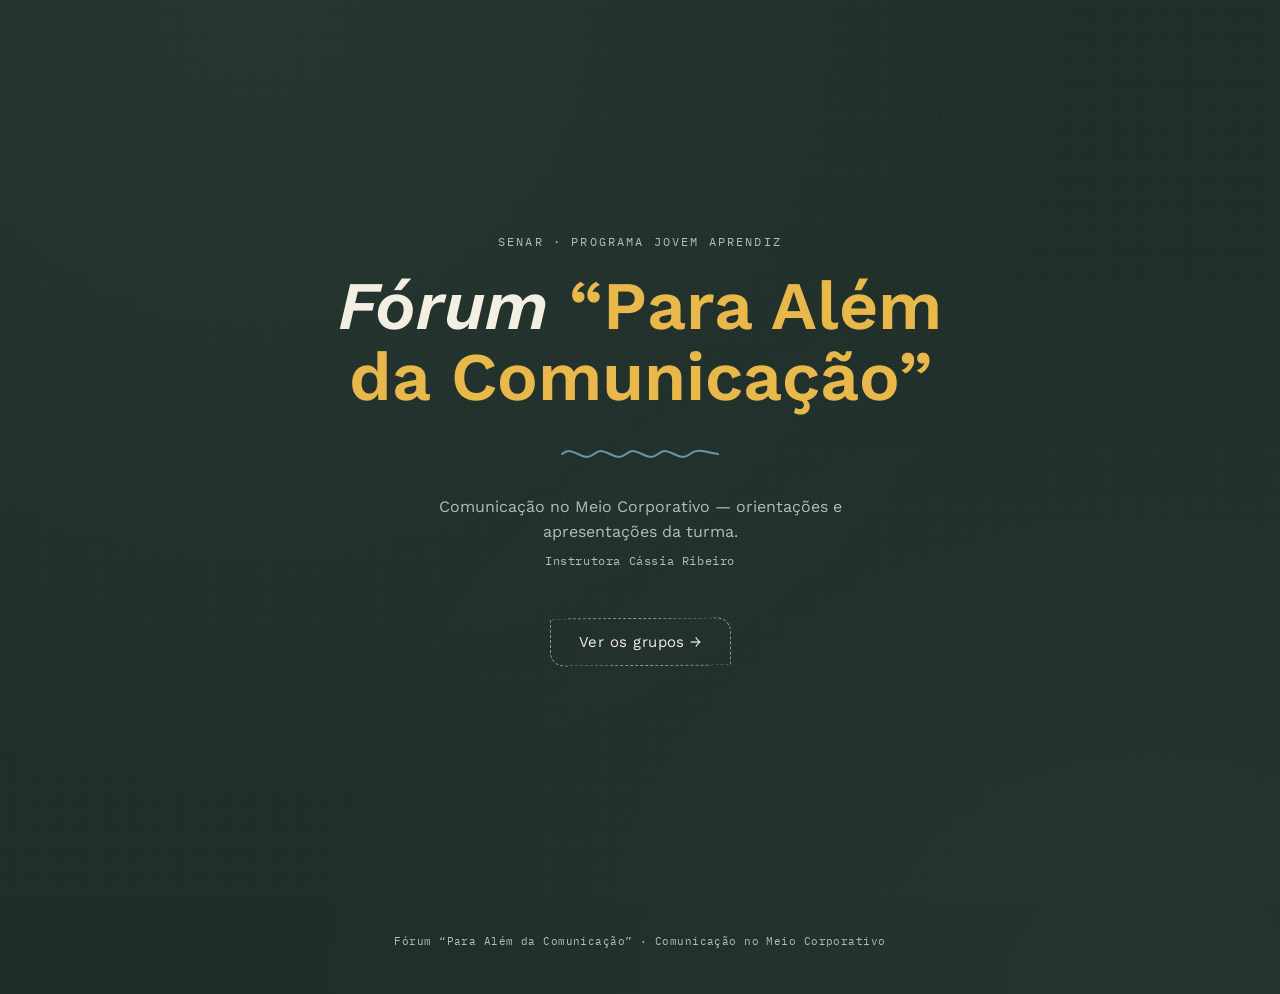
==== index.html @ 4c027642 "teste" ====
<!DOCTYPE html>
<html lang="pt-BR">
<head>
<meta charset="UTF-8">
<meta name="viewport" content="width=device-width, initial-scale=1.0">
<title>Fórum · Para Além da Comunicação</title>
<link rel="preconnect" href="https://fonts.googleapis.com">
<link href="https://fonts.googleapis.com/css2?family=Fraunces:ital,wght@0,500;0,600;1,500;1,600&family=Work+Sans:wght@400;500;600&family=Caveat:wght@500;600&family=IBM+Plex+Mono:wght@400;500&display=swap" rel="stylesheet">
<style>
  :root{
    --board:#1F2E29;
    --board-2:#2A3B35;
    --board-3:#324840;
    --chalk:#F3EFE3;
    --chalk-dim:#AFC0B7;
    --amber:#E8B84B;
    --blue:#7FB0C7;
    --line: rgba(243,239,227,0.14);
  }
  *{box-sizing:border-box;}
  html,body{margin:0;padding:0;}
  body{
    background:
      radial-gradient(ellipse at 20% 0%, rgba(255,255,255,0.035), transparent 60%),
      radial-gradient(ellipse at 90% 100%, rgba(255,255,255,0.03), transparent 55%),
      var(--board);
    color:var(--chalk);
    font-family:'Work Sans', sans-serif;
    min-height:100vh;
    overflow-x:hidden;
  }
  .eyebrow{
    font-family:'IBM Plex Mono', monospace;
    font-size:12px;
    letter-spacing:0.18em;
    text-transform:uppercase;
    color:var(--chalk-dim);
  }
  .fraunces{font-family:'Fraunces', serif;}
  .caveat{font-family:'Caveat', cursive;}

  a{color:inherit;}
  button{font-family:inherit;}

  /* subtle chalk-dust texture overlay */
  .dust::before{
    content:"";
    position:fixed; inset:0; pointer-events:none; z-index:0;
    background-image:
      radial-gradient(rgba(255,255,255,0.05) 1px, transparent 1px),
      radial-gradient(rgba(255,255,255,0.035) 1px, transparent 1px);
    background-size: 3px 3px, 7px 7px;
    background-position: 0 0, 2px 4px;
    opacity:0.5;
  }

  .view{ position:relative; z-index:1; display:none; min-height:100vh; }
  .view.active{ display:block; animation:fadeIn .5s ease; }
  @keyframes fadeIn{ from{opacity:0; transform:translateY(6px);} to{opacity:1; transform:translateY(0);} }

  /* ---------- squiggle divider (signature element) ---------- */
  .squiggle{ display:block; margin:28px auto; opacity:0.8; }
  .squiggle path{ stroke:var(--blue); }

  /* ---------- COVER ---------- */
  #view-cover{
    display:flex; align-items:center; justify-content:center;
    text-align:center; padding:40px 24px;
  }
  .cover-inner{ max-width:720px; }
  .cover-inner .eyebrow{ margin-bottom:22px; }
  .cover-title{
    font-size:clamp(38px, 7vw, 68px);
    font-weight:600; font-style:italic;
    line-height:1.05; margin:0 0 18px;
  }
  .cover-title span{ color:var(--amber); font-style:normal; }
  .cover-sub{
    font-size:16px; color:var(--chalk-dim); margin:0 auto 8px;
    max-width:520px; line-height:1.6;
  }
  .cover-credit{
    font-family:'IBM Plex Mono', monospace; font-size:12px;
    color:var(--chalk-dim); letter-spacing:0.05em; margin-top:6px;
  }
  .cta{
    margin-top:38px; display:inline-flex; align-items:center; gap:10px;
    background:transparent; color:var(--chalk);
    border:1.5px dashed rgba(243,239,227,0.55);
    border-radius:3px 14px 3px 14px;
    padding:14px 28px; font-size:15px; letter-spacing:0.03em;
    cursor:pointer; transition:all .25s ease; transform:rotate(-0.4deg);
  }
  .cta:hover{ background:rgba(232,184,75,0.1); border-color:var(--amber); color:var(--amber); transform:rotate(0deg) translateY(-2px); }

  /* ---------- GROUPS GRID ---------- */
  .wrap{ max-width:1080px; margin:0 auto; padding:56px 24px 100px; }
  .page-head{ margin-bottom:40px; }
  .back-link{
    display:inline-flex; align-items:center; gap:6px; text-decoration:none;
    color:var(--chalk-dim); font-family:'IBM Plex Mono',monospace; font-size:12px;
    letter-spacing:0.06em; text-transform:uppercase; margin-bottom:22px; cursor:pointer;
    border:none; background:none; padding:0;
  }
  .back-link:hover{ color:var(--amber); }
  .page-title{ font-size:clamp(28px,4.5vw,42px); font-weight:600; margin:0 0 10px; }
  .page-desc{ color:var(--chalk-dim); max-width:640px; line-height:1.6; margin:0; }

  .grid{
    display:grid; grid-template-columns:repeat(auto-fit, minmax(260px,1fr));
    gap:18px;
  }
  .card{
    position:relative; overflow:hidden;
    background:var(--board-2);
    border:1px solid var(--line);
    border-radius:4px 18px 4px 18px;
    padding:26px 24px 24px;
    cursor:pointer; text-align:left;
    transition:transform .22s ease, border-color .22s ease, background .22s ease;
    display:flex; flex-direction:column; min-height:210px;
  }
  .card:hover{ transform:translateY(-4px); border-color:rgba(232,184,75,0.5); background:var(--board-3); }
  .card .ghost-num{
    position:absolute; right:10px; top:-6px;
    font-family:'IBM Plex Mono',monospace; font-size:74px; font-weight:500;
    color:rgba(243,239,227,0.05); line-height:1; user-select:none;
  }
  .card .num{
    font-family:'IBM Plex Mono',monospace; font-size:12px; color:var(--amber);
    letter-spacing:0.14em; margin-bottom:10px;
  }
  .card h3{ font-family:'Fraunces',serif; font-size:21px; font-weight:600; margin:0 0 12px; line-height:1.25; }
  .card .q{ font-family:'Work Sans', sans-serif; font-size:15px; color:var(--chalk-dim); line-height:1.5; margin-top:auto; }

  /* ---------- GROUP DETAIL ---------- */
  .group-eyebrow{ display:flex; align-items:center; gap:14px; margin-bottom:14px; }
  .group-num-badge{
    font-family:'IBM Plex Mono',monospace; font-size:13px; color:var(--board);
    background:var(--amber); padding:4px 10px; border-radius:2px 8px;
    letter-spacing:0.06em; font-weight:500;
  }
  .group-title{ font-size:clamp(30px,5vw,46px); font-weight:600; margin:0 0 22px; }
  .guiding-q{
    font-family:'Work Sans', sans-serif; font-size:clamp(17px,2vw,19px);
    color:var(--chalk-dim); line-height:1.6; max-width:680px; margin:0 0 8px;
    position:relative; padding-left:6px;
  }

  .section-block{
    background:var(--board-2); border:1px solid var(--line);
    border-radius:4px 16px; padding:28px 30px; margin-top:28px;
  }
  .section-block h4{ font-family:'Fraunces',serif; font-size:20px; margin:0 0 16px; font-weight:600; }

  .img-pair{ display:flex; gap:22px; flex-wrap:wrap; margin-bottom:6px; }
  .img-pair figure{
    margin:0; flex:1 1 220px; background:#EAE3D0; border:1px solid var(--line);
    border-radius:3px 12px; padding:18px; text-align:center;
    box-shadow:0 10px 24px rgba(0,0,0,0.22);
    height:460px; display:flex; align-items:center; justify-content:center;
  }
  .img-pair img{ width:100%; height:100%; object-fit:contain; border-radius:2px; display:block; }
  .img-pair figcaption{
    font-family:'IBM Plex Mono',monospace; font-size:11px; color:var(--chalk-dim);
    margin-top:10px; letter-spacing:0.03em;
  }
  .note{ color:var(--chalk-dim); font-size:14.5px; line-height:1.7; margin-top:18px; }
  .note strong{ color:var(--chalk); }

  .checklist{ list-style:none; padding:0; margin:0; }
  .checklist li{
    display:flex; gap:16px; align-items:flex-start;
    padding:16px 0; border-top:1px solid var(--line);
  }
  .checklist li:first-child{ border-top:none; }
  .checklist .n{
    font-family:'IBM Plex Mono',monospace; color:var(--amber); font-size:13px;
    min-width:22px; padding-top:2px;
  }
  .checklist .body{ flex:1; }
  .checklist .body b{ font-size:15px; font-weight:600; }
  .checklist .body p{ margin:4px 0 0; color:var(--chalk-dim); font-size:13.5px; line-height:1.55; }
  .tag{
    font-family:'IBM Plex Mono',monospace; font-size:10.5px; letter-spacing:0.06em;
    color:var(--chalk-dim); border:1px dashed rgba(243,239,227,0.3);
    border-radius:2px 8px; padding:3px 9px; white-space:nowrap; height:fit-content; margin-top:2px;
  }

  /* ---------- CREDITS ---------- */
  .credits{
    display:flex; flex-wrap:wrap; gap:8px 28px; margin:20px 0 4px;
    font-family:'IBM Plex Mono',monospace; font-size:12px; color:var(--chalk-dim);
  }
  .credits b{ color:var(--chalk); font-weight:500; }

  /* ---------- section sub-heads ---------- */
  .section-block h5{
    font-family:'Fraunces',serif; font-size:16px; font-weight:600;
    margin:22px 0 10px; color:var(--chalk);
  }
  .section-block h5:first-of-type{ margin-top:0; }
  .section-block p{ line-height:1.7; color:var(--chalk-dim); font-size:14.5px; margin:0 0 4px; }
  .section-block ol{ margin:8px 0 0; padding-left:20px; color:var(--chalk-dim); line-height:1.8; font-size:14.5px; }
  .section-block ol li b{ color:var(--chalk); font-weight:600; }

  /* ---------- compare cards ---------- */
  .compare-grid{ display:grid; grid-template-columns:1fr 1fr; gap:16px; margin-top:6px; }
  .compare-card{ border-radius:4px 16px; padding:22px 22px; border:1px solid var(--line); }
  .compare-card.bad{ background:rgba(196,100,91,0.08); border-color:rgba(196,100,91,0.3); }
  .compare-card.good{ background:rgba(127,176,199,0.08); border-color:rgba(127,176,199,0.3); }
  .compare-card .tag-label{
    font-family:'IBM Plex Mono',monospace; font-size:11px; letter-spacing:0.06em;
    text-transform:uppercase; margin-bottom:8px; display:block;
  }
  .compare-card.bad .tag-label{ color:#D98079; }
  .compare-card.good .tag-label{ color:var(--blue); }
  .compare-card h5{ margin:0 0 10px !important; font-size:17px; }
  .compare-card p{ margin:0; font-size:14px; color:var(--chalk-dim); line-height:1.65; }

  /* ---------- component accordion cards ---------- */
  .comp-grid{ display:grid; grid-template-columns:repeat(auto-fit,minmax(230px,1fr)); gap:14px; margin-top:6px; }
  .comp-card{
    background:var(--board); border:1px solid var(--line); border-radius:4px 14px;
    padding:18px 20px; cursor:pointer; transition:border-color .2s ease;
  }
  .comp-card:hover{ border-color:rgba(232,184,75,0.45); }
  .comp-card-top{ display:flex; align-items:center; justify-content:space-between; }
  .comp-card .comp-num{ font-family:'IBM Plex Mono',monospace; color:var(--amber); font-size:12px; }
  .comp-card .chevron{ color:var(--chalk-dim); transition:transform .25s ease; font-size:13px; }
  .comp-card.open .chevron{ transform:rotate(180deg); }
  .comp-card h6{ font-family:'Fraunces',serif; font-size:17px; font-weight:600; margin:8px 0 0; }
  .comp-detail{ max-height:0; overflow:hidden; transition:max-height .3s ease; }
  .comp-card.open .comp-detail{ max-height:220px; margin-top:10px; }
  .comp-detail p{ margin:0; font-size:13.5px; color:var(--chalk-dim); line-height:1.6; }
  .comp-detail em{ color:var(--chalk); font-style:italic; }

  /* ---------- evitar list ---------- */
  .evitar-list{ display:flex; flex-direction:column; gap:10px; margin-top:6px; }
  .evitar-item{
    display:flex; gap:14px; align-items:flex-start;
    padding:13px 16px; background:rgba(196,100,91,0.06);
    border:1px solid rgba(196,100,91,0.22); border-radius:3px 12px;
  }
  .evitar-item .x{ font-family:'IBM Plex Mono',monospace; color:#D98079; font-weight:500; font-size:13px; padding-top:1px; }
  .evitar-item b{ display:block; font-size:14.5px; margin-bottom:2px; }
  .evitar-item em{ color:var(--chalk-dim); font-style:italic; font-size:13.5px; }

  /* ---------- quiz ---------- */
  .quiz-scenario{
    background:var(--board); border:1px solid var(--line); border-radius:4px 14px;
    padding:22px 24px; margin-top:16px;
  }
  .quiz-scenario:first-of-type{ margin-top:6px; }
  .scenario-label{
    font-family:'IBM Plex Mono',monospace; font-size:11px; color:var(--amber);
    letter-spacing:0.08em; text-transform:uppercase; margin-bottom:8px;
  }
  .quiz-scenario .situation{ font-size:15px; color:var(--chalk); margin:0 0 16px; line-height:1.55; }
  .quiz-options{ display:flex; flex-direction:column; gap:10px; }
  .quiz-opt{
    text-align:left; background:var(--board-2); border:1px solid var(--line);
    border-radius:3px 10px; padding:12px 16px; cursor:pointer; color:var(--chalk);
    font-size:13.8px; font-family:'Work Sans',sans-serif; transition:border-color .15s ease, background .15s ease;
    line-height:1.5;
  }
  .quiz-opt:hover:not(:disabled){ border-color:rgba(232,184,75,0.5); }
  .quiz-opt.correct-selected{ background:rgba(127,176,199,0.12); border-color:var(--blue); }
  .quiz-opt.wrong-selected{ background:rgba(196,100,91,0.12); border-color:#D98079; }
  .quiz-opt:disabled{ cursor:default; }
  .quiz-feedback{
    display:none; margin-top:12px; font-size:13.5px; line-height:1.6;
    padding:12px 15px; border-radius:3px 10px;
  }
  .quiz-feedback.show{ display:block; }
  .quiz-feedback.ok{ background:rgba(127,176,199,0.1); border:1px solid rgba(127,176,199,0.3); }
  .quiz-feedback.bad{ background:rgba(196,100,91,0.1); border:1px solid rgba(196,100,91,0.3); }
  .quiz-score{
    text-align:center; font-family:'IBM Plex Mono',monospace; font-size:12.5px;
    color:var(--chalk-dim); margin-top:20px; padding-top:16px; border-top:1px solid var(--line);
  }

  /* ---------- Grupo 1 — reveal buttons ---------- */
  .simple-reveal-btn{
    display:inline-flex; align-items:center; gap:8px;
    background:transparent; border:1.5px dashed rgba(243,239,227,0.55); color:var(--chalk);
    border-radius:3px 14px 3px 14px; padding:11px 22px; font-size:13.5px; letter-spacing:0.02em;
    cursor:pointer; transition:all .25s ease; font-family:'Work Sans',sans-serif;
  }
  .simple-reveal-btn:hover{ background:rgba(232,184,75,0.1); border-color:var(--amber); color:var(--amber); }
  .simple-reveal-content{ max-height:0; overflow:hidden; transition:max-height .45s ease; }
  .simple-reveal-content.open{ max-height:3000px; margin-top:20px; }
  .simple-reveal-content p{ margin:0 0 12px; font-size:14.5px; color:var(--chalk-dim); line-height:1.7; }
  .simple-reveal-content p:last-child{ margin-bottom:0; }
  .simple-reveal-content strong{ color:var(--chalk); }

  /* ---------- Grupo 1 — perguntas interativas ---------- */
  .qa-list{ display:flex; flex-direction:column; gap:10px; }
  .qa-card{
    background:var(--board); border:1px solid var(--line); border-radius:4px 14px;
    padding:16px 20px; cursor:pointer; transition:border-color .2s ease;
  }
  .qa-card:hover{ border-color:rgba(232,184,75,0.45); }
  .qa-top{ display:flex; align-items:center; justify-content:space-between; gap:14px; }
  .qa-top span.q-text{ font-size:14.5px; color:var(--chalk); line-height:1.5; }
  .qa-top .chevron{ color:var(--chalk-dim); transition:transform .25s ease; font-size:13px; flex-shrink:0; }
  .qa-card.open .chevron{ transform:rotate(180deg); }
  .qa-detail{ max-height:0; overflow:hidden; transition:max-height .3s ease; }
  .qa-card.open .qa-detail{ max-height:220px; margin-top:12px; padding-top:12px; border-top:1px dashed var(--line); }
  .qa-detail p{ margin:0; font-size:13.5px; color:var(--amber); line-height:1.6; }

  /* ---------- Grupo 1 — vieses cognitivos ---------- */
  .bias-list{ display:flex; flex-direction:column; gap:12px; }
  .bias-card{
    background:var(--board); border:1px solid var(--line); border-radius:4px 14px;
    padding:18px 22px; cursor:pointer; transition:border-color .2s ease;
  }
  .bias-card:hover{ border-color:rgba(232,184,75,0.45); }
  .bias-top{ display:flex; align-items:center; justify-content:space-between; gap:14px; }
  .bias-top h6{ font-family:'Fraunces',serif; font-size:16.5px; font-weight:600; margin:0; }
  .bias-top .chevron{ color:var(--chalk-dim); transition:transform .25s ease; font-size:13px; flex-shrink:0; }
  .bias-card.open .chevron{ transform:rotate(180deg); }
  .bias-detail{ max-height:0; overflow:hidden; transition:max-height .35s ease; }
  .bias-card.open .bias-detail{ max-height:500px; margin-top:14px; }
  .bias-detail p{ margin:0 0 10px; font-size:13.5px; color:var(--chalk-dim); line-height:1.65; }
  .bias-detail p:last-child{ margin-bottom:0; }
  .bias-detail b{ color:var(--chalk); }
  .bias-detail .autor{
    font-family:'IBM Plex Mono',monospace; font-size:11.5px; color:var(--amber);
    letter-spacing:0.03em; margin-top:10px;
  }

  /* ---------- Grupo 1 — dinâmica das imagens ---------- */
  .dinamica-imgs{ display:flex; gap:22px; flex-wrap:wrap; margin-top:6px; }
  .dinamica-imgs figure{
    margin:0; flex:1 1 200px; max-width:260px; background:#EAE3D0; border:1px solid var(--line);
    border-radius:3px 12px; padding:16px; text-align:center;
    box-shadow:0 10px 24px rgba(0,0,0,0.22);
  }
  .dinamica-imgs img{ width:100%; height:auto; display:block; border-radius:2px; }

  /* ---------- Grupo 6 — termômetro do conflito ---------- */
  .term-item{
    display:flex; align-items:center; justify-content:space-between; gap:16px;
    padding:15px 0; border-top:1px solid var(--line); flex-wrap:wrap;
  }
  .term-item:first-child{ border-top:none; }
  .term-text{ flex:1 1 320px; font-size:14px; color:var(--chalk); line-height:1.5; }
  .term-scale{ display:flex; gap:6px; flex-shrink:0; }
  .term-btn{
    width:34px; height:34px; border-radius:50%; border:1px solid var(--line);
    background:var(--board-2); color:var(--chalk-dim); cursor:pointer;
    font-family:'IBM Plex Mono',monospace; font-size:13px; transition:all .15s ease;
  }
  .term-btn:hover{ border-color:rgba(232,184,75,0.6); color:var(--chalk); }
  .term-btn.selected{ background:var(--amber); color:var(--board); border-color:var(--amber); font-weight:600; }
  .term-total{
    text-align:center; font-family:'IBM Plex Mono',monospace; font-size:13px;
    color:var(--chalk-dim); margin-top:22px; padding-top:18px; border-top:1px dashed var(--line);
  }
  .term-result{
    display:none; margin-top:16px; padding:18px 22px; border-radius:4px 16px;
    background:var(--board); border:1px solid var(--line);
  }
  .term-result.show{ display:block; }
  .term-result .r-title{ font-family:'Fraunces',serif; font-size:16px; font-weight:600; color:var(--amber); margin:0 0 8px; }
  .term-result p{ margin:0; font-size:13.5px; color:var(--chalk-dim); line-height:1.65; }

  /* ---------- Grupo 6 — situações / perfil de conflito ---------- */
  .sit-scenario{
    background:var(--board); border:1px solid var(--line); border-radius:4px 14px;
    padding:22px 24px; margin-top:16px;
  }
  .sit-scenario:first-of-type{ margin-top:6px; }
  .sit-title{ font-family:'Fraunces',serif; font-size:16px; font-weight:600; margin:0 0 6px; }
  .sit-desc{ font-size:14px; color:var(--chalk-dim); margin:0 0 16px; line-height:1.55; }
  .sit-options{ display:flex; flex-direction:column; gap:10px; }
  .sit-opt{
    text-align:left; background:var(--board-2); border:1px solid var(--line);
    border-radius:3px 10px; padding:12px 16px; cursor:pointer; color:var(--chalk);
    font-size:13.8px; font-family:'Work Sans',sans-serif; transition:border-color .15s ease, background .15s ease;
    line-height:1.5;
  }
  .sit-opt:hover{ border-color:rgba(232,184,75,0.5); }
  .sit-opt.selected{ background:rgba(127,176,199,0.12); border-color:var(--blue); }
  .profile-result{
    display:none; margin-top:26px; padding:26px 28px; border-radius:4px 18px;
    background:var(--board); border:1px solid var(--line); text-align:center;
  }
  .profile-result.show{ display:block; }
  .profile-emoji{ font-size:30px; line-height:1; }
  .profile-title{ font-family:'Fraunces',serif; font-size:21px; font-weight:600; margin:10px 0 4px; }
  .profile-counts{
    font-family:'IBM Plex Mono',monospace; font-size:11.5px; color:var(--chalk-dim);
    letter-spacing:0.04em; margin-bottom:16px;
  }
  .profile-detail{ max-width:520px; margin:0 auto; text-align:left; }
  .profile-detail p{ margin:0 0 8px; font-size:13.5px; color:var(--chalk-dim); line-height:1.6; }
  .profile-detail p:last-child{ margin-bottom:0; }
  .profile-detail b{ color:var(--chalk); }

  /* ---------- Grupo 5 — método SBI ---------- */
  .sbi-grid{ display:grid; grid-template-columns:repeat(auto-fit,minmax(230px,1fr)); gap:14px; margin-top:10px; }
  .sbi-card{
    background:var(--board); border:1px solid var(--line); border-radius:4px 14px;
    padding:18px 20px; cursor:pointer; transition:border-color .2s ease;
  }
  .sbi-card:hover{ border-color:rgba(232,184,75,0.45); }
  .sbi-top{ display:flex; align-items:center; justify-content:space-between; gap:12px; }
  .sbi-top-left{ display:flex; align-items:center; gap:12px; }
  .sbi-badge{
    display:flex; align-items:center; justify-content:center; flex-shrink:0;
    width:36px; height:36px; border-radius:50%; font-family:'IBM Plex Mono',monospace;
    font-weight:600; font-size:16px; color:var(--board);
  }
  .sbi-top h6{ font-family:'Fraunces',serif; font-size:17px; font-weight:600; margin:0; }
  .sbi-top .chevron{ color:var(--chalk-dim); transition:transform .25s ease; font-size:13px; }
  .sbi-card.open .chevron{ transform:rotate(180deg); }
  .sbi-q{ font-size:13px; color:var(--chalk-dim); margin:8px 0 0 48px; }
  .sbi-detail{ max-height:0; overflow:hidden; transition:max-height .3s ease; margin-left:48px; }
  .sbi-card.open .sbi-detail{ max-height:220px; margin-top:10px; }
  .sbi-detail p{ margin:0; font-size:13.5px; color:var(--chalk-dim); line-height:1.65; }

  .sbi-example-flow{ display:flex; gap:16px; flex-wrap:wrap; margin-top:18px; }
  .sbi-example-box{
    flex:1 1 220px; background:var(--board); border:1px solid var(--line);
    border-radius:4px 14px; padding:18px 20px;
  }
  .sbi-example-label{ font-family:'IBM Plex Mono',monospace; font-size:11px; letter-spacing:0.06em; text-transform:uppercase; margin-bottom:6px; }
  .sbi-example-box p{ margin:0; font-size:14px; color:var(--chalk); line-height:1.5; }

  .sbi-tip{
    margin-top:18px; display:flex; align-items:center; gap:12px;
    border:1px solid var(--line); border-radius:4px 14px; padding:14px 20px;
    background:var(--board); font-size:13.5px; color:var(--chalk-dim); line-height:1.6;
  }
  .sbi-tip .star{ font-size:16px; flex-shrink:0; }
  .sbi-tip b{ color:var(--chalk); }

  .sbi-pratica-item{
    background:var(--board); border:1px solid var(--line); border-radius:4px 14px;
    padding:16px 20px; margin-top:12px;
  }
  .sbi-pratica-item:first-of-type{ margin-top:6px; }
  .sbi-pratica-item p{ margin:0 0 12px; font-size:14px; color:var(--chalk); line-height:1.5; }
  .sbi-pratica-opts{ display:flex; gap:10px; flex-wrap:wrap; }
  .sbi-opt-btn{
    display:flex; align-items:center; gap:8px; background:var(--board-2); border:1px solid var(--line);
    border-radius:3px 10px; padding:9px 16px; cursor:pointer; color:var(--chalk);
    font-size:13.5px; font-family:'Work Sans',sans-serif; transition:border-color .15s ease, background .15s ease;
  }
  .sbi-opt-btn:hover:not(:disabled){ border-color:rgba(232,184,75,0.5); }
  .sbi-opt-btn.correct-selected{ background:rgba(127,176,199,0.12); border-color:var(--blue); }
  .sbi-opt-btn.wrong-selected{ background:rgba(196,100,91,0.12); border-color:#D98079; }
  .sbi-opt-btn:disabled{ cursor:default; }
  .sbi-pratica-feedback{ display:none; margin-top:10px; font-size:13px; line-height:1.55; padding:10px 14px; border-radius:3px 10px; }
  .sbi-pratica-feedback.show{ display:block; }
  .sbi-pratica-feedback.ok{ background:rgba(127,176,199,0.1); border:1px solid rgba(127,176,199,0.3); color:var(--chalk-dim); }
  .sbi-pratica-feedback.bad{ background:rgba(196,100,91,0.1); border:1px solid rgba(196,100,91,0.3); color:var(--chalk-dim); }
  .sbi-pratica-score{
    text-align:center; font-family:'IBM Plex Mono',monospace; font-size:12.5px;
    color:var(--chalk-dim); margin-top:16px; padding-top:14px; border-top:1px solid var(--line);
  }

  /* ---------- Material de Apoio (tabela-resumo) ---------- */
  .apoio-table{
    width:100%; border-collapse:collapse; margin-top:10px;
    border:1px solid var(--line); border-radius:4px; overflow:hidden;
  }
  .apoio-table th{
    background:var(--board); color:var(--amber); text-align:left; font-size:11.5px;
    letter-spacing:0.05em; text-transform:uppercase; font-family:'IBM Plex Mono',monospace;
    padding:12px 16px; border-bottom:1px solid var(--line); border-right:1px solid var(--line);
  }
  .apoio-table th:last-child{ border-right:none; }
  .apoio-table td{
    background:var(--board-2); vertical-align:top; font-size:13.5px; color:var(--chalk-dim);
    line-height:1.6; padding:14px 16px; border-right:1px solid var(--line); border-top:1px solid var(--line);
  }
  .apoio-table td:last-child{ border-right:none; }

  /* ---------- Grupo 4 — método DESC ---------- */
  .desc-grid{ display:grid; grid-template-columns:repeat(auto-fit,minmax(240px,1fr)); gap:14px; margin-top:10px; }
  .desc-card{
    background:var(--board); border:1px solid var(--line); border-radius:4px 14px;
    padding:18px 20px; cursor:pointer; transition:border-color .2s ease;
  }
  .desc-card:hover{ border-color:rgba(232,184,75,0.45); }
  .desc-top{ display:flex; align-items:center; justify-content:space-between; gap:12px; }
  .desc-top-left{ display:flex; align-items:center; gap:12px; }
  .desc-badge{
    display:flex; align-items:center; justify-content:center; flex-shrink:0;
    width:36px; height:36px; border-radius:50%; font-family:'IBM Plex Mono',monospace;
    font-weight:600; font-size:16px; color:var(--board);
  }
  .desc-top h6{ font-family:'Fraunces',serif; font-size:17px; font-weight:600; margin:0; }
  .desc-top .chevron{ color:var(--chalk-dim); transition:transform .25s ease; font-size:13px; }
  .desc-card.open .chevron{ transform:rotate(180deg); }
  .desc-detail{ max-height:0; overflow:hidden; transition:max-height .35s ease; margin-left:48px; }
  .desc-card.open .desc-detail{ max-height:260px; margin-top:10px; }
  .desc-detail p{ margin:0 0 8px; font-size:13.5px; color:var(--chalk-dim); line-height:1.6; }
  .desc-detail p:last-child{ margin-bottom:0; }
  .desc-detail .exemplo{ color:var(--chalk); font-style:italic; }

  /* ---------- Grupo 4 — dicas práticas ---------- */
  .dica-list{ display:flex; flex-direction:column; gap:10px; }
  .dica-card{
    background:var(--board); border:1px solid var(--line); border-radius:4px 14px;
    padding:16px 20px; cursor:pointer; transition:border-color .2s ease;
  }
  .dica-card:hover{ border-color:rgba(232,184,75,0.45); }
  .dica-top{ display:flex; align-items:center; justify-content:space-between; gap:12px; }
  .dica-top-left{ display:flex; align-items:center; gap:12px; }
  .dica-num{
    font-family:'IBM Plex Mono',monospace; color:var(--amber); font-size:13px;
    min-width:22px; flex-shrink:0;
  }
  .dica-top h6{ font-family:'Fraunces',serif; font-size:15.5px; font-weight:600; margin:0; }
  .dica-top .chevron{ color:var(--chalk-dim); transition:transform .25s ease; font-size:13px; flex-shrink:0; }
  .dica-card.open .chevron{ transform:rotate(180deg); }
  .dica-detail{ max-height:0; overflow:hidden; transition:max-height .35s ease; margin-left:34px; }
  .dica-card.open .dica-detail{ max-height:260px; margin-top:10px; }
  .dica-detail ul{ margin:0; padding-left:18px; color:var(--chalk-dim); font-size:13.5px; line-height:1.75; }
  .dica-detail li{ margin-bottom:4px; }
  .dica-detail li:last-child{ margin-bottom:0; }

  @media (max-width:760px){
    .apoio-table, .apoio-table thead, .apoio-table tbody, .apoio-table th, .apoio-table td, .apoio-table tr{ display:block; }
    .apoio-table thead{ display:none; }
    .apoio-table td{ border:none; border-bottom:1px solid var(--line); padding:10px 4px; }
    .apoio-table td::before{
      content: attr(data-label); display:block; font-family:'IBM Plex Mono',monospace;
      font-size:10.5px; letter-spacing:0.05em; text-transform:uppercase; color:var(--amber); margin-bottom:4px;
    }
    .apoio-table tr{ margin-bottom:8px; }
  }




  footer.foot{
    text-align:center; padding:34px 24px 46px; color:var(--chalk-dim);
    font-family:'IBM Plex Mono',monospace; font-size:11px; letter-spacing:0.04em;
  }

  @media (max-width:560px){
    .img-pair{ flex-direction:column; }
    .section-block{ padding:22px 18px; }
  }

  /* ===================== MOBILE ADAPTATION ===================== */
  @media (max-width:680px){
    .wrap{ padding:36px 16px 70px; }
    #view-cover{ padding:32px 16px; }
    .cover-title{ margin-bottom:14px; }
    .cover-sub{ font-size:15px; }
    .cta{ width:100%; justify-content:center; padding:14px 20px; }

    .page-head{ margin-bottom:28px; }
    .grid{ grid-template-columns:1fr; gap:14px; }
    .card{ padding:22px 20px 20px; min-height:auto; }
    .card .ghost-num{ font-size:56px; }
    .card h3{ font-size:19px; }

    .group-eyebrow{ gap:10px; margin-bottom:12px; }
    .group-title{ margin-bottom:16px; }
    .guiding-q{ font-size:16px; }
    .credits{ font-size:11px; gap:6px 18px; margin:16px 0 4px; }

    .section-block{ padding:20px 16px; margin-top:20px; border-radius:4px 12px; }
    .section-block h4{ font-size:18px; margin-bottom:14px; }
    .section-block h5{ font-size:15px; }

    .img-pair figure{ height:auto; min-height:0; padding:14px; }
    .img-pair img{ height:auto; max-height:340px; }

    .compare-grid{ grid-template-columns:1fr; gap:12px; }

    .checklist li{ gap:12px; padding:14px 0; }
    .checklist .body b{ font-size:14px; }
    .tag{ font-size:9.5px; padding:2px 7px; }

    .comp-grid{ grid-template-columns:1fr; }
    .comp-card, .bias-card, .qa-card, .sbi-card, .sit-scenario, .quiz-scenario,
    .term-result, .profile-result, .sbi-example-box, .sbi-tip, .sbi-pratica-item,
    .desc-card, .dica-card{
      padding-left:16px; padding-right:16px;
    }

    .quiz-scenario, .sit-scenario{ padding:18px 16px; }
    .quiz-opt, .sit-opt, .sbi-opt-btn{ padding:11px 14px; font-size:13.3px; }

    .simple-reveal-btn{ width:100%; justify-content:center; padding:12px 18px; }

    .bias-top h6{ font-size:15.5px; }
    .bias-card{ padding:16px 16px; }

    .dinamica-imgs{ gap:14px; }
    .dinamica-imgs figure{ flex:1 1 140px; max-width:100%; padding:12px; }

    .term-item{ gap:10px; padding:13px 0; }
    .term-text{ flex-basis:100%; font-size:13.5px; }
    .term-scale{ width:100%; justify-content:space-between; }
    .term-btn{ width:15vw; max-width:38px; height:15vw; max-height:38px; font-size:12.5px; }

    .sbi-grid{ grid-template-columns:1fr; }
    .sbi-example-flow{ gap:12px; }

    .desc-grid{ grid-template-columns:1fr; }

    .apoio-table th, .apoio-table td{ font-size:12.5px; }

    footer.foot{ padding:26px 16px 36px; font-size:10.5px; }
  }

  @media (max-width:400px){
    .cover-title{ font-size:34px; }
    .group-title{ font-size:26px; }
    .page-title{ font-size:24px; }
    .section-block{ padding:16px 14px; }
    .term-btn{ width:16vw; height:16vw; }
  }
</style>
</head>
<body class="dust">

<!-- ===================== COVER ===================== -->
<section id="view-cover" class="view">
  <div class="cover-inner">
    <div class="eyebrow">SENAR · Programa Jovem Aprendiz</div>
    <h1 class="cover-title">Fórum <span>“Para Além<br>da Comunicação”</span></h1>
    <svg class="squiggle" width="160" height="24" viewBox="0 0 160 24" fill="none" xmlns="http://www.w3.org/2000/svg">
      <path d="M2 12C14 2 22 22 34 12C46 2 54 22 66 12C78 2 86 22 98 12C110 2 118 22 130 12C138 6 144 10 158 12" stroke-width="2" stroke-linecap="round" fill="none"/>
    </svg>
    <p class="cover-sub">Comunicação no Meio Corporativo — orientações e apresentações da turma.</p>
    <p class="cover-credit">Instrutora Cássia Ribeiro</p>
    <button class="cta" onclick="location.hash='#grupos'">Ver os grupos →</button>
  </div>
</section>

<!-- ===================== GRUPOS (seleção) ===================== -->
<section id="view-grupos" class="view">
  <div class="wrap">
    <div class="page-head">
      <button class="back-link" onclick="location.hash=''">← Capa</button>
      <h2 class="page-title">Escolha um grupo</h2>
      <p class="page-desc">Cada grupo estuda uma ferramenta de comunicação profissional e apresenta para a turma. Clique em um grupo para ver os detalhes da apresentação.</p>
    </div>
    <div class="grid" id="groups-grid"></div>
  </div>
</section>

<!-- ===================== GRUPO (detalhe) — template único, preenchido via JS ===================== -->
<section id="view-grupo" class="view">
  <div class="wrap">
    <button class="back-link" onclick="location.hash='#grupos'">← Todos os grupos</button>
    <div class="group-eyebrow">
      <span class="group-num-badge" id="g-badge">GRUPO 1</span>
    </div>
    <h2 class="group-title fraunces" id="g-title">Título do grupo</h2>
    <p class="guiding-q" id="g-question">Pergunta norteadora</p>

    <div class="credits" id="g-credits"></div>

    <div id="g-body"></div>
  </div>
</section>

<footer class="foot">Fórum “Para Além da Comunicação” · Comunicação no Meio Corporativo</footer>

<script>
const ESTRUTURA = [
  ["Conceito","O que é, para que serve, e quem são os principais autores ou referências."],
  ["Situação prática","Uma situação envolvendo pessoas que convivem, trabalham ou decidem juntas."],
  ["Erros mais comuns","Comportamentos que mostram que a ferramenta não está sendo usada corretamente."],
  ["Como agir de maneira mais adequada","Como a mesma situação poderia ser conduzida aplicando os princípios estudados."],
  ["Ferramenta prática","Um roteiro, checklist, passo a passo ou estratégia que a turma possa aplicar."],
  ["Demonstração","Dramatização, simulação de atendimento, reunião, negociação ou dinâmica."],
  ["Participação da turma","Um momento em que a turma resolve um caso, responde ou pratica a ferramenta."],
  ["Aplicação","Como a ferramenta melhora a comunicação e em que relações ela faz diferença."],
  ["Fontes consultadas","Livros, artigos, vídeos, sites, autores ou Inteligência Artificial utilizados."],
  ["Uso da Inteligência Artificial","Como a IA foi usada, e o que precisou ser conferido ou corrigido."]
];

const GROUPS = [
  { n:1, title:"Julgamentos, Vieses Cognitivos e Interpretação da Realidade",
    q:"Por que duas pessoas podem viver a mesma situação e chegar a conclusões completamente diferentes?",
    custom1:true },
  { n:2, title:"Escuta Ativa e Inteligência Relacional",
    q:"O que significa compreender alguém antes de responder?" },
  { n:3, title:"Comunicação Não Violenta",
    q:"Como conversar sobre um problema sem transformar a outra pessoa em um adversário?",
    custom:true },
  { n:4, title:"Comunicação Assertiva",
    q:"Como defender minhas ideias com clareza, respeito e firmeza?",
    custom4:true },
  { n:5, title:"Feedback e Conversas Difíceis",
    q:"Como ajudar alguém a melhorar sem transformar uma conversa em ataque ou defesa?",
    custom5:true },
  { n:6, title:"Gestão de Conflitos e Negociação",
    q:"Como transformar diferenças em oportunidades de construção e aprendizado?",
    custom6:true },
];

const IMG1 = "[data-uri]";
const IMG2 = "[data-uri]";

const DIN_IMG1 = "[data-uri]";
const DIN_IMG2 = "[data-uri]";

const CNV_DATA = {
  orientadora:"Cássia Ribeiro",
  autores:["Ana Clara Cardoso","Emelly Carvalho","Fanny Souza","José A. Figueiredo","Sabrina Bispo"],
  conceito:"É uma forma de comunicação baseada na empatia e na conexão autêntica. Ajuda a expressar sentimentos e necessidades de forma clara e a ouvir com compreensão, evitando julgamentos e conflitos.",
  reconhecer:[
    "Falar com honestidade e empatia",
    "Ouvir atentamente sem interrupções",
    "Observar sem julgar",
    "Expressar sentimentos e necessidades",
    "Criar conexões genuínas"
  ],
  comparacao:{
    violenta:"A Comunicação Violenta é reativa e tende a focar na culpa, utilizando julgamentos, críticas e rótulos que colocam as pessoas na defensiva. Quando nos expressamos de forma acusatória, fechamos os canais de diálogo e transformamos divergências em conflitos, desgastando os relacionamentos e dificultando a busca por soluções reais.",
    naoViolenta:"Por outro lado, a Comunicação Não Violenta (CNV) substitui o ataque pela empatia e pela clareza."
  },
  componentes:[
    { n:"01", title:"Observação (sem julgamentos)", desc:"Relate fatos objetivos sem avaliações ou rótulos." },
    { n:"02", title:"Sentimentos", desc:"Nomeie suas emoções com clareza — ex: alegria, tristeza, frustração, curiosidade." },
    { n:"03", title:"Necessidades", desc:"Identifique as necessidades humanas universais por trás dos sentimentos — ex: respeito, apoio, pertencimento, autonomia." },
    { n:"04", title:"Pedidos", desc:"Formule pedidos claros, positivos e realizáveis — ex: “Você poderia, por favor...?”" }
  ],
  evitar:[
    { label:"Julgamentos Morais", ex:"“Você é preguiçoso”" },
    { label:"Críticas e Acusações", ex:"“A culpa é sua.”" },
    { label:"Comparações", ex:"“João fez dessa forma e ficou melhor.”" },
    { label:"Negação de Responsabilidade", ex:"“Eu tive que fazer.”" },
    { label:"Exigências e Ameaças", ex:"“Se você não fizer o relatório hoje, vou te mandar para o RH!”" }
  ],
  quiz:[
    { situation:"Alguém chega atrasado.",
      options:[
        { label:"Opção A", text:"“Você está sempre atrasado!”", correct:false,
          feedback:"Isso é um julgamento (“sempre atrasado”) — a outra pessoa tende a se defender em vez de ouvir." },
        { label:"Opção B", text:"“Notei que você chegou 10 minutos após o horário combinado. Fico frustrado porque preciso de previsibilidade.”", correct:true,
          feedback:"Isso é CNV: observação sem julgamento + sentimento + necessidade, sem acusar." }
      ]},
    { situation:"Seu amigo cancela planos.",
      options:[
        { label:"Opção A", text:"“Achei uma falta de consideração.”", correct:false,
          feedback:"Isso é um rótulo (“falta de consideração”) — coloca a outra pessoa na defensiva." },
        { label:"Opção B", text:"“Sinto-me desapontado com o cancelamento porque valorizo nosso tempo juntos.”", correct:true,
          feedback:"Isso é CNV: nomeia o sentimento e a necessidade por trás dele, sem acusar." }
      ]},
    { situation:"Seu colega não conclui uma tarefa.",
      options:[
        { label:"Opção A", text:"“Você é incompetente.”", correct:false,
          feedback:"Isso é um julgamento moral — ataca a pessoa em vez do problema." },
        { label:"Opção B", text:"“Estou preocupado com o prazo e preciso de colaboração para terminar. Como podemos resolver isso juntos?”", correct:true,
          feedback:"Isso é CNV: sentimento + necessidade + um pedido claro e colaborativo." }
      ]}
  ]
};
let quizAnswered = [];
let quizScore = 0;

function renderGrid(){
  const grid = document.getElementById('groups-grid');
  grid.innerHTML = GROUPS.map(g => `
    <button class="card" onclick="location.hash='#grupo-${g.n}'">
      <span class="ghost-num">${String(g.n).padStart(2,'0')}</span>
      <span class="num">GRUPO ${g.n}</span>
      <h3>${g.title}</h3>
      <p class="q">“${g.q}”</p>
    </button>
  `).join('');
}

function renderChecklist(){
  return ESTRUTURA.map((item,i) => `
    <li>
      <span class="n">${String(i+1).padStart(2,'0')}</span>
      <span class="body"><b>${item[0]}</b><p>${item[1]}</p></span>
      <span class="tag">a definir</span>
    </li>
  `).join('');
}

function renderDefaultBody(g){
  const extra = g.hasExtra
    ? `<div class="section-block">
        <h4>O que você vê aqui?</h4>
        <div class="img-pair">
          <figure><img src="${IMG1}" alt="Imagem enviada pelo Grupo 1 — parte 1"></figure>
          <figure><img src="${IMG2}" alt="Imagem enviada pelo Grupo 1 — parte 2"></figure>
        </div>
      </div>`
    : `<p class="note">Este grupo ainda não enviou o material da apresentação. Assim que enviarem, o conteúdo será adicionado aqui.</p>`;

  return `
    ${extra}
    <div class="section-block">
      <h4>Estrutura da apresentação</h4>
      <ul class="checklist">${renderChecklist()}</ul>
    </div>
  `;
}

const G1_PERGUNTAS = [
  { q:"Gente, se eu falar “está sol hoje”, isso é um fato ou uma interpretação?",
    a:"Fato, porque pode ser comprovado." },
  { q:"Agora, se digo “esse dia está horrível”, isso muda? É um fato ou interpretação?",
    a:"Interpretação, porque é opinião de cada pessoa." },
  { q:"O que são vieses cognitivos?",
    a:"São “erros” do nosso pensamento que fazem a gente interpretar as coisas de forma meio distorcida." }
];

const G1_VIESES = [
  { title:"1. Viés de Confirmação",
    oQue:"É a tendência de procurar, lembrar e acreditar apenas nas informações que confirmam aquilo que já pensamos, ignorando evidências contrárias.",
    exemplos:[
      "Um gestor acredita que um funcionário é desorganizado. A partir daí, passa a notar apenas os erros desse funcionário e deixa de perceber seu esforço (a primeira impressão é a que fica).",
      "Se você acha que um amigo não gosta de você, você só presta atenção nos dias em que ele está calado e esquece de quando ele foi legal."
    ],
    autor:"O psicólogo cognitivo inglês Peter Wason" },
  { title:"2. Viés de Ancoragem",
    oQue:"É a tendência de dar importância excessiva à primeira informação que recebemos, usando-a como referência para tomar decisões.",
    exemplos:[
      "Em uma negociação salarial, o primeiro valor apresentado influencia toda a conversa, mesmo que não seja o valor mais justo."
    ],
    autor:"Os psicólogos Amos Tversky e Daniel Kahneman" },
  { title:"3. Viés do Halo",
    oQue:"É quando uma característica positiva ou negativa de uma pessoa influencia nossa opinião sobre todas as outras características dela.",
    exemplos:[
      "Um candidato chega muito bem vestido à entrevista e o recrutador passa a acreditar que ele também é mais organizado e eficiente, antes mesmo de avaliar suas habilidades."
    ],
    autor:"O psicólogo americano Edward Thorndike" }
];

function toggleSection(id){
  const el = document.getElementById(id);
  if(!el) return;
  const opening = !el.classList.contains('open');
  el.classList.toggle('open');
  const btn = document.querySelector(`[data-target="${id}"]`);
  if(btn) btn.textContent = opening ? 'Ocultar ▲' : 'Mostrar ▼';
}

function renderGrupo1Body(){
  const perguntasCards = G1_PERGUNTAS.map((p,i) => `
    <div class="qa-card" onclick="this.classList.toggle('open')">
      <div class="qa-top">
        <span class="q-text"><b>Pergunta ${i+1}:</b> ${p.q}</span>
        <span class="chevron">▾</span>
      </div>
      <div class="qa-detail"><p>${p.a}</p></div>
    </div>
  `).join('');

  const biasCards = G1_VIESES.map(v => `
    <div class="bias-card" onclick="this.classList.toggle('open')">
      <div class="bias-top">
        <h6>${v.title}</h6>
        <span class="chevron">▾</span>
      </div>
      <div class="bias-detail">
        <p><b>O que é:</b> ${v.oQue}</p>
        ${v.exemplos.map(ex => `<p><b>Exemplo:</b> ${ex}</p>`).join('')}
        <p class="autor">Autor: ${v.autor}</p>
      </div>
    </div>
  `).join('');

  return `
    <div class="section-block">
      <h4>Fatos, Interpretações e Julgamentos</h4>
      <button type="button" class="simple-reveal-btn" data-target="g1-fatos" onclick="toggleSection('g1-fatos')">Mostrar ▼</button>
      <div class="simple-reveal-content" id="g1-fatos">
        <p>Nem tudo o que dizemos sobre uma situação é um <strong>fato</strong>. Fato é aquilo que pode ser observado e comprovado por qualquer pessoa, independentemente de opinião.</p>
        <p><strong>Interpretação</strong> é a leitura pessoal que fazemos sobre esse fato — carregada de experiências, crenças e emoções.</p>
        <p><strong>Julgamento</strong> vai um passo além: é quando avaliamos algo ou alguém como certo/errado, bom/ruim, com base nessa interpretação.</p>
        <p>O problema é que, no dia a dia, costumamos tratar nossas interpretações e julgamentos como se fossem fatos — e é aí que os conflitos de comunicação começam.</p>
      </div>
    </div>

    <div class="section-block">
      <h4>Perguntas para a turma</h4>
      <p style="color:var(--chalk-dim); font-size:14px; margin:0 0 14px;">Clique em cada pergunta para revelar a resposta.</p>
      <div class="qa-list">${perguntasCards}</div>
    </div>

    <div class="section-block">
      <h4>Vieses Cognitivos</h4>
      <p style="color:var(--chalk-dim); font-size:14px; margin:0 0 14px;">Clique em cada viés para ver a explicação, os exemplos e o autor.</p>
      <div class="bias-list">${biasCards}</div>
    </div>

    <div class="section-block">
      <h4>Efeito Dunning-Kruger</h4>
      <button type="button" class="simple-reveal-btn" data-target="g1-dk" onclick="toggleSection('g1-dk')">Mostrar ▼</button>
      <div class="simple-reveal-content" id="g1-dk">
        <p>O <strong>Efeito Dunning-Kruger</strong> é um viés cognitivo que faz com que pessoas com pouco conhecimento ou habilidade em uma área superestimem sua própria competência, enquanto pessoas mais experientes tendem a subestimar a sua — justamente por reconhecerem a complexidade do assunto.</p>
        <p>Foi descrito em 1999 pelos psicólogos David Dunning e Justin Kruger, da Universidade Cornell.</p>
        <p><strong>Exemplo:</strong> um profissional recém-contratado, com pouco domínio de uma ferramenta, pode se sentir extremamente confiante e questionar orientações de colegas mais experientes — não porque sabe mais, mas porque ainda não percebeu o quanto não sabe.</p>
      </div>
    </div>

    <div class="section-block">
      <h4>Como as crenças influenciam a comunicação</h4>
      <button type="button" class="simple-reveal-btn" data-target="g1-crencas" onclick="toggleSection('g1-crencas')">Mostrar ▼</button>
      <div class="simple-reveal-content" id="g1-crencas">
        <p>Nossas crenças funcionam como filtros: elas moldam o que percebemos, como interpretamos as palavras do outro e até o tom que usamos para responder.</p>
        <p>Duas pessoas com crenças diferentes podem ouvir a mesma frase e reagir de formas completamente opostas — uma pode se sentir ofendida, outra pode nem notar nada de errado.</p>
        <p>Por isso, uma comunicação eficaz exige reconhecer que nossas crenças não são a realidade absoluta, mas uma lente entre muitas possíveis. Estar consciente disso ajuda a ouvir o outro com mais abertura, antes de julgar.</p>
      </div>
    </div>

    <div class="section-block">
      <h4>Dinâmica — o que você vê?</h4>
      <button type="button" class="simple-reveal-btn" data-target="g1-dinamica" onclick="toggleSection('g1-dinamica')">Revelar imagens ▼</button>
      <div class="simple-reveal-content" id="g1-dinamica">
        <p>Olhem para as imagens abaixo antes de ler a explicação. O que cada uma mostra?</p>
        <div class="dinamica-imgs">
          <figure><img src="${DIN_IMG1}" alt="Ilusão de ótica — jovem ou senhora, dependendo do ângulo de interpretação"></figure>
          <figure><img src="${DIN_IMG2}" alt="Ilusão de ótica — rosto que pode ser interpretado de formas diferentes"></figure>
        </div>
        <p style="margin-top:16px;">A mesma imagem, vista pelo mesmo grupo de pessoas, pode gerar respostas completamente diferentes — exatamente como acontece com fatos, interpretações e julgamentos no dia a dia.</p>
      </div>
    </div>

    <div class="section-block">
      <h4>Material de Apoio</h4>
      <p style="color:var(--chalk-dim); font-size:14px; margin:0 0 4px;">Resumo do tema para consulta rápida.</p>
      <table class="apoio-table">
        <thead>
          <tr>
            <th>O que é?</th>
            <th>Como reconhecer?</th>
            <th>Como aplicar?</th>
            <th>O que evitar?</th>
          </tr>
        </thead>
        <tbody>
          <tr>
            <td data-label="O que é?">Vieses cognitivos são atalhos mentais que fazem a gente confundir interpretação e julgamento com fato.</td>
            <td data-label="Como reconhecer?">Quando surgem julgamentos rápidos, generalizações (“sempre”, “nunca”) ou quando só notamos o que confirma o que já pensávamos.</td>
            <td data-label="Como aplicar?">Separar fato de interpretação antes de julgar, questionar a primeira impressão e ouvir outros pontos de vista antes de decidir.</td>
            <td data-label="O que evitar?">Tratar opinião como verdade absoluta, confiar cegamente na primeira impressão e ignorar informações que contradizem o que já pensamos.</td>
          </tr>
        </tbody>
      </table>
    </div>
  `;
}

const G4_DESC = [
  { letter:"D", title:"Descrever", color:"#8FAF7B",
    texto:"Explique a situação de forma objetiva, sem julgamentos.",
    exemplo:"“Nas últimas duas reuniões, fui interrompido enquanto apresentava minhas ideias.”" },
  { letter:"E", title:"Expressar", color:"#7FB0C7",
    texto:"Diga como a situação faz você se sentir.",
    exemplo:"“Isso me deixou frustrado e dificultou que eu concluísse meu raciocínio.”" },
  { letter:"S", title:"Sugerir", color:"#E8B84B",
    texto:"Apresente uma proposta ou pedido claro.",
    exemplo:"“Gostaria que eu pudesse terminar minha fala antes das interrupções.”" },
  { letter:"C", title:"Consequência", color:"#A98FC7",
    texto:"Explique os benefícios esperados da mudança.",
    exemplo:"“Assim, a comunicação ficará mais organizada e todos poderão compreender melhor as propostas.”" }
];

const G4_DICAS = [
  { n:1, title:"Seja claro e objetivo",
    itens:["Vá direto ao ponto.","Evite mensagens vagas ou ambíguas."] },
  { n:2, title:"Pratique a escuta ativa",
    itens:["Preste atenção sem interromper.","Faça perguntas para confirmar que entendeu corretamente.","Demonstre interesse pelo que a outra pessoa está dizendo."] },
  { n:3, title:"Mantenha um tom de voz respeitoso",
    itens:["Fale com calma e firmeza.","Evite gritar, ironizar ou usar um tom agressivo."] },
  { n:4, title:"Aprenda a dizer “não”",
    itens:["Recuse pedidos quando necessário, sem culpa e sem agressividade.","Exemplo: “Neste momento não consigo assumir essa tarefa, mas posso ajudar em outro momento.”"] },
  { n:5, title:"Controle as emoções",
    itens:["Se estiver muito irritado, espere um momento mais apropriado para conversar.","Isso favorece uma conversa mais racional e respeitosa."] },
  { n:6, title:"Seja aberto ao diálogo",
    itens:["Assertividade não é impor opiniões.","Esteja disposto a ouvir diferentes perspectivas e buscar soluções em conjunto."] }
];

function renderGrupo4Body(){
  const descCards = G4_DESC.map(d => `
    <div class="desc-card" onclick="this.classList.toggle('open')">
      <div class="desc-top">
        <div class="desc-top-left">
          <span class="desc-badge" style="background:${d.color};">${d.letter}</span>
          <h6>${d.title}</h6>
        </div>
        <span class="chevron">▾</span>
      </div>
      <div class="desc-detail">
        <p>${d.texto}</p>
        <p class="exemplo">Exemplo: ${d.exemplo}</p>
      </div>
    </div>
  `).join('');

  const dicaCards = G4_DICAS.map(d => `
    <div class="dica-card" onclick="this.classList.toggle('open')">
      <div class="dica-top">
        <div class="dica-top-left">
          <span class="dica-num">${d.n}.</span>
          <h6>${d.title}</h6>
        </div>
        <span class="chevron">▾</span>
      </div>
      <div class="dica-detail">
        <ul>${d.itens.map(i => `<li>${i}</li>`).join('')}</ul>
      </div>
    </div>
  `).join('');

  return `
    <div class="section-block">
      <h4>Método DESC</h4>
      <p style="color:var(--chalk-dim); font-size:14px; margin:0 0 4px;">Ela funciona em quatro passos. Clique em cada letra para ver a explicação e o exemplo.</p>
      <div class="desc-grid">${descCards}</div>
    </div>

    <div class="section-block">
      <h4>Dicas práticas</h4>
      <p style="color:var(--chalk-dim); font-size:14px; margin:0 0 4px;">Clique em cada dica para ver os detalhes.</p>
      <div class="dica-list">${dicaCards}</div>
    </div>
  `;
}

const G6_TERMOMETRO = [
  "Consigo ouvir até o fim antes de reagir a uma crítica.",
  "Procuro entender o que a outra pessoa realmente precisa, não só o que ela pede.",
  "Consigo discutir o problema sem atacar quem discorda de mim.",
  "Sei perceber quando a conversa está esquentando e proponho uma pausa.",
  "Busco soluções em que as duas partes saem ganhando, não só a minha.",
  "Depois de resolver um conflito, sigo em frente sem guardar rancor."
];

const G6_BANDS = [
  { min:6,  max:13, emoji:"🔥", title:"Em chamas",
    text:"Reage antes de refletir. Antes de responder a algo que te irritou, conte até 5 em silêncio." },
  { min:14, max:20, emoji:"🌡️", title:"Esquentando",
    text:"Já tem ferramentas, mas usa de forma inconstante. Quando notar a conversa esquentando, diga em voz alta: “vamos respirar um minuto”." },
  { min:21, max:26, emoji:"🙂", title:"Morno e estável",
    text:"Lida bem com a maioria dos conflitos. Identifique o gatilho específico das vezes em que ainda reage rápido." },
  { min:27, max:30, emoji:"❄️", title:"Cabeça fria",
    text:"Repertório sólido. Use essa estabilidade para ajudar a mediar conflitos de outras pessoas também." }
];

const G6_SITUACOES = [
  { title:"Colega leva o crédito pela sua ideia",
    desc:"Você sugeriu uma solução numa reunião informal. Dias depois, seu colega apresenta essa mesma ideia para o chefe como se fosse dele.",
    options:[
      { letter:"a", text:"Confronto na hora, na frente de todos." },
      { letter:"b", text:"Falo em particular com o colega depois." },
      { letter:"c", text:"Vou direto ao chefe reclamar." },
      { letter:"d", text:"Deixo passar, não vale a briga." }
    ]},
  { title:"Sobrecarga de tarefas",
    desc:"Seu líder te passa mais uma tarefa urgente, mesmo você já estando com a agenda cheia e outros prazos apertados.",
    options:[
      { letter:"a", text:"Digo, na hora, que não vai dar e explico o motivo." },
      { letter:"b", text:"Converso com o líder para negociar as prioridades juntos." },
      { letter:"c", text:"Proponho um meio-termo: peço mais prazo ou divido a tarefa com outra pessoa." },
      { letter:"d", text:"Aceito e tento dar conta de tudo, mesmo sobrecarregado." }
    ]},
  { title:"Cliente insatisfeito na sua frente",
    desc:"Um cliente chega reclamando alto de um erro que não foi culpa sua, na frente de outros colegas.",
    options:[
      { letter:"a", text:"Me defendo e explico que o erro não foi meu." },
      { letter:"b", text:"Escuto, peço desculpas pelo transtorno e busco resolver." },
      { letter:"c", text:"Chamo o supervisor imediatamente." },
      { letter:"d", text:"Fico calado e espero passar." }
    ]},
  { title:"Discordância de opinião em equipe",
    desc:"Numa reunião, você discorda da forma como a equipe decidiu resolver um problema, mas todos parecem já ter concordado.",
    options:[
      { letter:"a", text:"Exponho minha opinião na reunião e explico meus motivos." },
      { letter:"b", text:"Peço um momento para a equipe discutir minha visão junto com as demais antes de decidir." },
      { letter:"c", text:"Falo depois, em particular, com o líder sobre minha discordância." },
      { letter:"d", text:"Fico quieto para não gerar atrito, mesmo discordando." }
    ]}
];

const G6_PROFILES = {
  a:{ emoji:"🔴", title:"Competitivo",
      strong:"Coragem para expor o problema.",
      careful:"Pode gerar atrito desnecessário.",
      desc:"Enfrenta o conflito de frente, prioriza seu ponto de vista." },
  b:{ emoji:"🟢", title:"Colaborativo",
      strong:"Constrói relação e solução duradoura.",
      careful:"Pode levar mais tempo.",
      desc:"Busca entender o outro lado e resolver junto." },
  c:{ emoji:"🟡", title:"Conciliador/Negociador",
      strong:"Flexibilidade.",
      careful:"Pode adiar decisões difíceis.",
      desc:"Busca meio-termo, envolve mediação quando precisa." },
  d:{ emoji:"⚪", title:"Evitador",
      strong:"Evita brigas no calor do momento.",
      careful:"O problema pode voltar maior depois.",
      desc:"Prefere não confrontar, deixa o problema de lado." }
};

let g6TermRatings = {};
let g6SitAnswers = {};

function selectTerm(idx, value, btnEl){
  g6TermRatings[idx] = value;
  const row = btnEl.closest('.term-item');
  row.querySelectorAll('.term-btn').forEach(b => b.classList.remove('selected'));
  btnEl.classList.add('selected');
  updateTermTotal();
}

function updateTermTotal(){
  const totalEl = document.getElementById('term-total-text');
  const resultEl = document.getElementById('term-result');
  const answered = Object.keys(g6TermRatings).length;
  if(!totalEl || !resultEl) return;
  if(answered < G6_TERMOMETRO.length){
    totalEl.textContent = `Respostas dadas: ${answered} de ${G6_TERMOMETRO.length}. Responda todas para ver seu resultado.`;
    resultEl.classList.remove('show');
    return;
  }
  const sum = Object.values(g6TermRatings).reduce((a,b) => a+b, 0);
  totalEl.textContent = `Soma total: ${sum} / 30`;
  const band = G6_BANDS.find(b => sum >= b.min && sum <= b.max);
  if(band){
    resultEl.querySelector('.r-title').textContent = `${band.emoji} ${band.min}–${band.max} — ${band.title}`;
    resultEl.querySelector('.r-text').textContent = band.text;
    resultEl.classList.add('show');
  }
}

function selectSit(sIdx, letter, btnEl){
  g6SitAnswers[sIdx] = letter;
  const scenario = document.getElementById('sit-' + sIdx);
  scenario.querySelectorAll('.sit-opt').forEach(b => b.classList.remove('selected'));
  btnEl.classList.add('selected');
  updateProfile();
}

function updateProfile(){
  const resultEl = document.getElementById('profile-result');
  if(!resultEl) return;
  const answered = Object.keys(g6SitAnswers).length;
  if(answered < G6_SITUACOES.length){
    resultEl.classList.remove('show');
    return;
  }
  const counts = { a:0, b:0, c:0, d:0 };
  Object.values(g6SitAnswers).forEach(l => counts[l]++);
  let maxLetter = 'a', maxCount = -1;
  ['a','b','c','d'].forEach(l => { if(counts[l] > maxCount){ maxCount = counts[l]; maxLetter = l; } });
  const p = G6_PROFILES[maxLetter];
  resultEl.querySelector('.profile-emoji').textContent = p.emoji;
  resultEl.querySelector('.profile-title').textContent = `Maioria ${maxLetter.toUpperCase()} — ${p.title}`;
  resultEl.querySelector('.profile-counts').textContent =
    `A: ${counts.a}  ·  B: ${counts.b}  ·  C: ${counts.c}  ·  D: ${counts.d}`;
  resultEl.querySelector('.p-desc').textContent = p.desc;
  resultEl.querySelector('.p-strong').textContent = p.strong;
  resultEl.querySelector('.p-careful').textContent = p.careful;
  resultEl.classList.add('show');
}

function renderGrupo6Body(){
  g6TermRatings = {};
  g6SitAnswers = {};

  const termRows = G6_TERMOMETRO.map((text,i) => `
    <div class="term-item">
      <span class="term-text"><b>${i+1}.</b> ${text}</span>
      <div class="term-scale">
        ${[1,2,3,4,5].map(v => `<button type="button" class="term-btn" onclick="selectTerm(${i},${v},this)">${v}</button>`).join('')}
      </div>
    </div>
  `).join('');

  const sitCards = G6_SITUACOES.map((s,sIdx) => `
    <div class="sit-scenario" id="sit-${sIdx}">
      <h5 class="sit-title">Situação ${sIdx+1} — ${s.title}</h5>
      <p class="sit-desc">${s.desc}</p>
      <div class="sit-options">
        ${s.options.map(o => `<button type="button" class="sit-opt" onclick="selectSit(${sIdx},'${o.letter}',this)">${o.letter}) ${o.text}</button>`).join('')}
      </div>
    </div>
  `).join('');

  return `
    <div class="section-block">
      <h4>Termômetro do Conflito — Autoavaliação</h4>
      <p style="color:var(--chalk-dim); font-size:14px; margin:0 0 16px;">Dê uma nota de 1 a 5 para cada frase (1 = quase nunca, 5 = quase sempre), pensando em como você costuma agir na prática.</p>
      ${termRows}
      <div class="term-total" id="term-total-text">Respostas dadas: 0 de ${G6_TERMOMETRO.length}. Responda todas para ver seu resultado.</div>
      <div class="term-result" id="term-result">
        <p class="r-title" style="font-family:'Fraunces',serif; font-size:16px; font-weight:600; color:var(--amber); margin:0 0 8px;"></p>
        <p class="r-text"></p>
      </div>
    </div>

    <div class="section-block">
      <h4>Qual é o seu perfil diante de um conflito?</h4>
      <p style="color:var(--chalk-dim); font-size:14px; margin:0 0 4px;">Em cada situação, escolha a opção que mais se parece com o que você realmente faria.</p>
      ${sitCards}
      <div class="profile-result" id="profile-result">
        <div class="profile-emoji"></div>
        <h5 class="profile-title"></h5>
        <div class="profile-counts"></div>
        <div class="profile-detail">
          <p class="p-desc"></p>
          <p><b>Ponto forte:</b> <span class="p-strong"></span></p>
          <p><b>Cuidado:</b> <span class="p-careful"></span></p>
        </div>
      </div>
    </div>

    <div class="section-block">
      <h4>Material de Apoio</h4>
      <p style="color:var(--chalk-dim); font-size:14px; margin:0 0 4px;">Resumo do tema para consulta rápida.</p>
      <table class="apoio-table">
        <thead>
          <tr>
            <th>O que é?</th>
            <th>Como reconhecer?</th>
            <th>Como aplicar?</th>
            <th>O que evitar?</th>
          </tr>
        </thead>
        <tbody>
          <tr>
            <td data-label="O que é?">Processo de identificar e lidar com divergências de interesses, ideias ou valores entre pessoas, buscando uma solução que atenda às partes envolvidas.</td>
            <td data-label="Como reconhecer?">Sinais de tensão, discordância aberta, tom de voz alterado, acusações, e “posições” fixas (o que a pessoa diz que quer) escondendo os verdadeiros “interesses” (o motivo por trás do pedido).</td>
            <td data-label="Como aplicar?">Ouvir ativamente antes de responder; separar a pessoa do problema; identificar o interesse real por trás da posição de cada lado; propor soluções que atendam a ambos; manter tom calmo e respeitoso.</td>
            <td data-label="O que evitar?">Levar a discussão para o lado pessoal; interromper ou elevar o tom; ignorar o interesse da outra parte; tomar decisões por impulso; deixar o conflito se prolongar sem resolução.</td>
          </tr>
        </tbody>
      </table>
    </div>
  `;
}

const G5_COMPONENTES = [
  { letter:"S", title:"Situação", color:"#8FAF7B",
    q:"Onde e quando aconteceu?",
    detail:"Descreva o contexto específico — o dia, a reunião, o lugar. Isso evita generalizações como “você sempre faz isso”." },
  { letter:"B", title:"Comportamento", color:"#7FB0C7",
    q:"O que foi observado?",
    detail:"Relate a ação observável, sem interpretar intenções. Foque no que foi visto ou ouvido, não em suposições sobre o porquê." },
  { letter:"I", title:"Impacto", color:"#A98FC7",
    q:"Qual foi a consequência?",
    detail:"Explique o efeito prático daquele comportamento — no time, no resultado do trabalho, na relação entre as pessoas." }
];

const G5_EXEMPLO = {
  situacao:"Reunião de segunda-feira.",
  comportamento:"Você interrompeu colegas durante a fala.",
  impacto:"Algumas pessoas deixaram de participar da discussão."
};

const G5_PRATICA = [
  { frase:"“A reunião de fechamento do projeto aconteceu na terça-feira de manhã.”", correta:"S",
    feedback:"Isso é Situação: descreve o contexto — quando e onde aconteceu." },
  { frase:"“Você não deixou o colega terminar de falar duas vezes durante a apresentação.”", correta:"B",
    feedback:"Isso é Comportamento: uma ação observável, sem julgar a intenção por trás dela." },
  { frase:"“Depois disso, o time ficou inseguro para dar sugestões nas próximas reuniões.”", correta:"I",
    feedback:"Isso é Impacto: a consequência prática daquele comportamento sobre o grupo." }
];

let g5PraticaAnswered = [];
let g5PraticaScore = 0;

function toggleSbiCard(el){
  el.classList.toggle('open');
}

function renderGrupo5Body(){
  g5PraticaAnswered = [];
  g5PraticaScore = 0;

  const componentCards = G5_COMPONENTES.map(c => `
    <div class="sbi-card" onclick="toggleSbiCard(this)">
      <div class="sbi-top">
        <div class="sbi-top-left">
          <span class="sbi-badge" style="background:${c.color};">${c.letter}</span>
          <h6>${c.title}</h6>
        </div>
        <span class="chevron">▾</span>
      </div>
      <p class="sbi-q">${c.q}</p>
      <div class="sbi-detail"><p>${c.detail}</p></div>
    </div>
  `).join('');

  const praticaItems = G5_PRATICA.map((p,i) => `
    <div class="sbi-pratica-item" id="sbi-pratica-${i}">
      <p>${p.frase}</p>
      <div class="sbi-pratica-opts">
        ${["S","B","I"].map(l => `<button type="button" class="sbi-opt-btn" onclick="selectSbiPratica(${i},'${l}',this)">${l}</button>`).join('')}
      </div>
      <div class="sbi-pratica-feedback"></div>
    </div>
  `).join('');

  return `
    <div class="section-block">
      <h4>Ferramenta prática — Método SBI</h4>
      <p style="color:var(--chalk-dim); font-size:14px; margin:0 0 4px;">Use o método SBI para dar feedback de forma clara, objetiva e respeitosa. Clique em cada letra para ver o que ela significa.</p>
      <div class="sbi-grid">${componentCards}</div>
    </div>

    <div class="section-block">
      <h4>Exemplo aplicado</h4>
      <div class="sbi-example-flow">
        <div class="sbi-example-box">
          <div class="sbi-example-label" style="color:${G5_COMPONENTES[0].color};">Situação</div>
          <p>${G5_EXEMPLO.situacao}</p>
        </div>
        <div class="sbi-example-box">
          <div class="sbi-example-label" style="color:${G5_COMPONENTES[1].color};">Comportamento</div>
          <p>${G5_EXEMPLO.comportamento}</p>
        </div>
        <div class="sbi-example-box">
          <div class="sbi-example-label" style="color:${G5_COMPONENTES[2].color};">Impacto</div>
          <p>${G5_EXEMPLO.impacto}</p>
        </div>
      </div>
      <div class="sbi-tip"><span class="star">⭐</span><span><b>Dica:</b> Foque nos fatos, não na pessoa. O objetivo é melhorar juntos!</span></div>
    </div>

    <div class="section-block">
      <h4>Pratique — identifique S, B ou I</h4>
      <p style="color:var(--chalk-dim); font-size:14px; margin:0 0 4px;">Leia cada frase e clique na letra correspondente.</p>
      ${praticaItems}
      <div class="sbi-pratica-score" id="sbi-pratica-score">Responda as 3 frases acima para ver seu resultado.</div>
    </div>
  `;
}

function selectSbiPratica(idx, letter, btnEl){
  if(g5PraticaAnswered[idx]) return;
  g5PraticaAnswered[idx] = true;

  const item = document.getElementById('sbi-pratica-' + idx);
  const correct = G5_PRATICA[idx].correta === letter;
  const buttons = item.querySelectorAll('.sbi-opt-btn');
  buttons.forEach(b => {
    b.disabled = true;
    if(b === btnEl) b.classList.add(correct ? 'correct-selected' : 'wrong-selected');
  });

  if(correct) g5PraticaScore++;

  const fb = item.querySelector('.sbi-pratica-feedback');
  fb.textContent = G5_PRATICA[idx].feedback;
  fb.classList.add('show', correct ? 'ok' : 'bad');

  const answeredCount = g5PraticaAnswered.filter(Boolean).length;
  const scoreEl = document.getElementById('sbi-pratica-score');
  if(scoreEl){
    if(answeredCount < G5_PRATICA.length){
      scoreEl.textContent = `Respostas corretas até agora: ${g5PraticaScore} de ${answeredCount}.`;
    } else {
      scoreEl.textContent = `Resultado final: ${g5PraticaScore} de ${G5_PRATICA.length} respostas corretas.`;
    }
  }
}

function renderCNVCredits(){
  return `
    <span><b>Orientadora:</b> ${CNV_DATA.orientadora}</span>
    <span><b>Autores:</b> ${CNV_DATA.autores.join(", ")}</span>
  `;
}

function renderCNVBody(){
  quizAnswered = CNV_DATA.quiz.map(() => false);
  quizScore = 0;

  const reconhecerLis = CNV_DATA.reconhecer.map(item => `<li>${item}</li>`).join("");

  const componentesCards = CNV_DATA.componentes.map(c => `
    <div class="comp-card" onclick="this.classList.toggle('open')">
      <div class="comp-card-top">
        <span class="comp-num">${c.n}</span>
        <span class="chevron">▾</span>
      </div>
      <h6>${c.title}</h6>
      <div class="comp-detail"><p>${c.desc}</p></div>
    </div>
  `).join("");

  const evitarItems = CNV_DATA.evitar.map(e => `
    <div class="evitar-item">
      <span class="x">✕</span>
      <span><b>${e.label}</b><em>${e.ex}</em></span>
    </div>
  `).join("");

  const quizScenarios = CNV_DATA.quiz.map((s,sIdx) => `
    <div class="quiz-scenario" id="quiz-${sIdx}">
      <div class="scenario-label">Cenário ${sIdx+1}</div>
      <p class="situation">${s.situation}</p>
      <div class="quiz-options">
        ${s.options.map((o,oIdx) => `
          <button type="button" class="quiz-opt" onclick="selectQuizOption(${sIdx},${oIdx})">
            <b>${o.label}:</b> ${o.text}
          </button>
        `).join("")}
      </div>
      <div class="quiz-feedback"></div>
    </div>
  `).join("");

  return `
    <div class="section-block">
      <h4>Conceito e aplicação prática</h4>
      <h5>O que é CNV?</h5>
      <p>${CNV_DATA.conceito}</p>
      <h5>Como reconhecer?</h5>
      <ol>${reconhecerLis}</ol>
    </div>

    <div class="section-block">
      <h4>Comunicação Violenta × Não Violenta</h4>
      <div class="compare-grid">
        <div class="compare-card bad">
          <span class="tag-label">Comunicação Violenta</span>
          <p>${CNV_DATA.comparacao.violenta}</p>
        </div>
        <div class="compare-card good">
          <span class="tag-label">Comunicação Não Violenta</span>
          <p>${CNV_DATA.comparacao.naoViolenta}</p>
        </div>
      </div>
    </div>

    <div class="section-block">
      <h4>Como aplicar? Os 4 componentes da CNV</h4>
      <p style="margin-bottom:14px;">Clique em cada componente para ver a explicação.</p>
      <div class="comp-grid">${componentesCards}</div>
    </div>

    <div class="section-block">
      <h4>O que evitar — a linguagem da violência</h4>
      <div class="evitar-list">${evitarItems}</div>
    </div>

    <div class="section-block">
      <h4>Quiz da CNV — teste sua comunicação</h4>
      <p style="margin-bottom:4px;">Para cada cenário, escolha a resposta que você acha que representa a CNV.</p>
      ${quizScenarios}
      <div class="quiz-score" id="quiz-score">Responda os 3 cenários acima para ver seu resultado.</div>
    </div>
  `;
}

function selectQuizOption(sIdx, oIdx){
  if(quizAnswered[sIdx]) return;
  quizAnswered[sIdx] = true;

  const scenario = document.getElementById('quiz-' + sIdx);
  const opt = CNV_DATA.quiz[sIdx].options[oIdx];
  const buttons = scenario.querySelectorAll('.quiz-opt');
  buttons.forEach((btn, i) => {
    btn.disabled = true;
    if(i === oIdx) btn.classList.add(opt.correct ? 'correct-selected' : 'wrong-selected');
  });

  if(opt.correct) quizScore++;

  const fb = scenario.querySelector('.quiz-feedback');
  fb.textContent = opt.feedback;
  fb.classList.add('show', opt.correct ? 'ok' : 'bad');

  const answeredCount = quizAnswered.filter(Boolean).length;
  const scoreEl = document.getElementById('quiz-score');
  if(scoreEl){
    if(answeredCount < CNV_DATA.quiz.length){
      scoreEl.textContent = `Respostas CNV corretas até agora: ${quizScore} de ${answeredCount}.`;
    } else {
      scoreEl.textContent = `Resultado final: ${quizScore} de ${CNV_DATA.quiz.length} respostas CNV corretas.`;
    }
  }
}

function router(){
  const hash = location.hash || '#';
  document.querySelectorAll('.view').forEach(v => v.classList.remove('active'));

  if(hash === '#' || hash === ''){
    document.getElementById('view-cover').classList.add('active');
  } else if(hash === '#grupos'){
    renderGrid();
    document.getElementById('view-grupos').classList.add('active');
  } else if(hash.startsWith('#grupo-')){
    const n = parseInt(hash.replace('#grupo-',''), 10);
    const g = GROUPS.find(x => x.n === n);
    if(!g){ location.hash=''; return; }
    document.getElementById('g-badge').textContent = 'GRUPO ' + g.n;
    document.getElementById('g-title').textContent = g.title;
    document.getElementById('g-question').textContent = '“' + g.q + '”';
    document.getElementById('g-credits').innerHTML = g.custom ? renderCNVCredits() : '';
    document.getElementById('g-body').innerHTML = g.custom ? renderCNVBody() : (g.custom1 ? renderGrupo1Body() : (g.custom4 ? renderGrupo4Body() : (g.custom5 ? renderGrupo5Body() : (g.custom6 ? renderGrupo6Body() : renderDefaultBody(g)))));
    document.getElementById('view-grupo').classList.add('active');
  } else {
    document.getElementById('view-cover').classList.add('active');
  }
  window.scrollTo(0,0);
}

window.addEventListener('hashchange', router);
window.addEventListener('DOMContentLoaded', router);
</script>
</body>
</html>
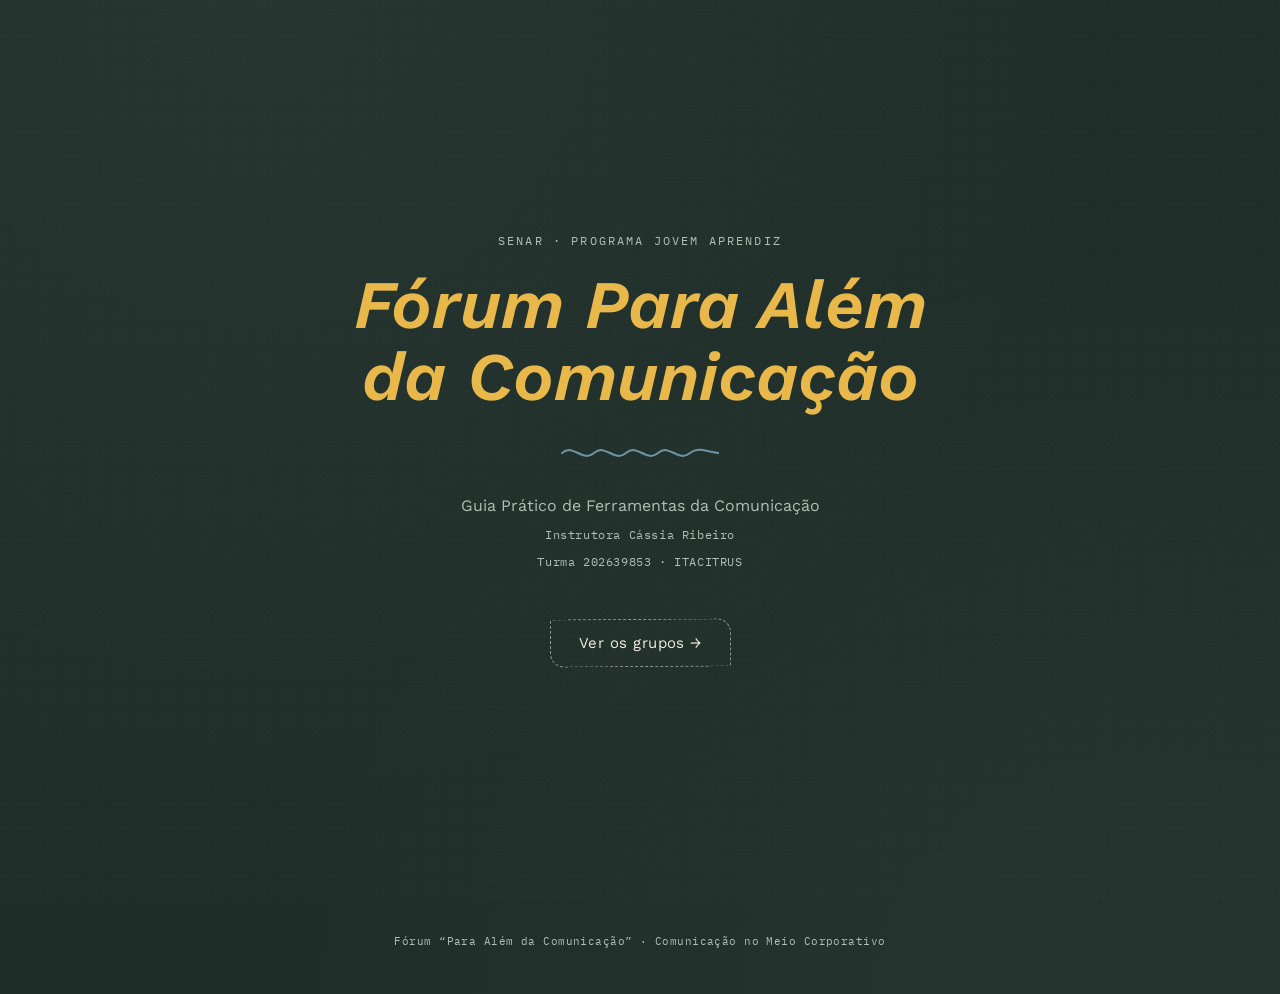
==== commit 02d73db1: "novo" ====
--- a/index.html
+++ b/index.html
@@ -73,8 +73,9 @@
     font-size:clamp(38px, 7vw, 68px);
     font-weight:600; font-style:italic;
     line-height:1.05; margin:0 0 18px;
-  }
-  .cover-title span{ color:var(--amber); font-style:normal; }
+    color:var(--amber);
+  }
+  .cover-title span{ font-style:normal; }
   .cover-sub{
     font-size:16px; color:var(--chalk-dim); margin:0 auto 8px;
     max-width:520px; line-height:1.6;
@@ -82,6 +83,10 @@
   .cover-credit{
     font-family:'IBM Plex Mono', monospace; font-size:12px;
     color:var(--chalk-dim); letter-spacing:0.05em; margin-top:6px;
+  }
+  .cover-turma{
+    font-family:'IBM Plex Mono', monospace; font-size:12px;
+    color:var(--chalk-dim); letter-spacing:0.05em; margin-top:2px;
   }
   .cta{
     margin-top:38px; display:inline-flex; align-items:center; gap:10px;
@@ -628,12 +633,13 @@
 <section id="view-cover" class="view">
   <div class="cover-inner">
     <div class="eyebrow">SENAR · Programa Jovem Aprendiz</div>
-    <h1 class="cover-title">Fórum <span>“Para Além<br>da Comunicação”</span></h1>
+    <h1 class="cover-title">Fórum Para Além<br>da Comunicação</h1>
     <svg class="squiggle" width="160" height="24" viewBox="0 0 160 24" fill="none" xmlns="http://www.w3.org/2000/svg">
       <path d="M2 12C14 2 22 22 34 12C46 2 54 22 66 12C78 2 86 22 98 12C110 2 118 22 130 12C138 6 144 10 158 12" stroke-width="2" stroke-linecap="round" fill="none"/>
     </svg>
-    <p class="cover-sub">Comunicação no Meio Corporativo — orientações e apresentações da turma.</p>
+    <p class="cover-sub">Guia Prático de Ferramentas da Comunicação</p>
     <p class="cover-credit">Instrutora Cássia Ribeiro</p>
+    <p class="cover-turma">Turma 202639853 · ITACITRUS</p>
     <button class="cta" onclick="location.hash='#grupos'">Ver os grupos →</button>
   </div>
 </section>
@@ -687,7 +693,8 @@
     q:"Por que duas pessoas podem viver a mesma situação e chegar a conclusões completamente diferentes?",
     custom1:true },
   { n:2, title:"Escuta Ativa e Inteligência Relacional",
-    q:"O que significa compreender alguém antes de responder?" },
+    q:"O que significa compreender alguém antes de responder?",
+    custom2:true },
   { n:3, title:"Comunicação Não Violenta",
     q:"Como conversar sobre um problema sem transformar a outra pessoa em um adversário?",
     custom:true },
@@ -952,6 +959,192 @@
   `;
 }
 
+const G2_QUESTOES = [
+  { q:"1. O que vocês entenderam dessa dinâmica?",
+    options:[
+      { label:"A", text:"A discussão mostrou que quem fala mais alto sempre consegue resolver os problemas.", correct:false,
+        feedback:"Não é bem isso — falar mais alto não resolve o problema, só evita a escuta." },
+      { label:"B", text:"A dinâmica mostrou que a falta de escuta pode gerar conflitos, mal-entendidos e prejudicar a convivência.", correct:true,
+        feedback:"Isso mesmo — a falta de escuta ativa é uma das principais causas de conflitos e mal-entendidos." },
+      { label:"C", text:"A melhor forma de acabar com uma discussão é ignorar o que a outra pessoa está dizendo.", correct:false,
+        feedback:"Ignorar o outro não resolve nada — só afasta e frustra." }
+    ]},
+  { q:"2. Com qual parte ou qual pessoa vocês mais se identificaram?",
+    options:[
+      { label:"A", text:"Com a pessoa que interrompia o outro o tempo todo.", correct:false,
+        feedback:"Interromper o tempo todo dificulta a escuta e gera frustração em quem está falando." },
+      { label:"B", text:"Com a pessoa que tentava falar, mas não era ouvida, mostrando como isso pode ser frustrante.", correct:true,
+        feedback:"Exatamente — não ser ouvido é frustrante e mostra a importância da escuta ativa." },
+      { label:"C", text:"Com quem preferiu sair da conversa sem tentar resolver o problema.", correct:false,
+        feedback:"Sair sem tentar resolver evita o conflito na hora, mas não resolve nada." }
+    ]},
+  { q:"3. Como vocês reagiriam diante de tal situação?",
+    options:[
+      { label:"A", text:"Continuaria discutindo até provar que eu estava certo.", correct:false,
+        feedback:"Insistir em provar que está certo tende a intensificar o conflito." },
+      { label:"B", text:"Manteria a calma, ouviria a outra pessoa com atenção e buscaria resolver o conflito por meio do diálogo.", correct:true,
+        feedback:"Essa é a atitude da escuta ativa: calma, atenção e diálogo." },
+      { label:"C", text:"Ignoraria a situação e deixaria o problema sem solução.", correct:false,
+        feedback:"Ignorar deixa o problema sem solução e pode voltar maior depois." }
+    ]}
+];
+
+let g2QuizAnswered = [];
+let g2QuizScore = 0;
+
+const G2_PRATICA = [
+  { frase:"Manter contato visual e assentir com a cabeça enquanto a pessoa fala.", correta:"ativa",
+    feedback:"Isso é escuta ativa: sinais de atenção que mostram que você está realmente presente na conversa." },
+  { frase:"Olhar para o celular enquanto um colega está explicando algo importante.", correta:"passiva",
+    feedback:"Isso é escuta passiva: a atenção está dividida e a pessoa provavelmente vai perder detalhes importantes." },
+  { frase:"Repetir com suas próprias palavras o que a pessoa disse, para confirmar que entendeu.", correta:"ativa",
+    feedback:"Isso é escuta ativa: parafrasear confirma a compreensão e mostra interesse genuíno." },
+  { frase:"Interromper para dar sua opinião antes da pessoa terminar de falar.", correta:"passiva",
+    feedback:"Isso é escuta passiva: interromper corta o raciocínio do outro e mostra que você já não está mais ouvindo." }
+];
+
+let g2PraticaAnswered = [];
+let g2PraticaScore = 0;
+
+function selectG2Pratica(idx, tipo, btnEl){
+  if(g2PraticaAnswered[idx]) return;
+  g2PraticaAnswered[idx] = true;
+
+  const item = document.getElementById('g2-pratica-' + idx);
+  const correct = G2_PRATICA[idx].correta === tipo;
+  const buttons = item.querySelectorAll('.sbi-opt-btn');
+  buttons.forEach(b => {
+    b.disabled = true;
+    if(b === btnEl) b.classList.add(correct ? 'correct-selected' : 'wrong-selected');
+  });
+
+  if(correct) g2PraticaScore++;
+
+  const fb = item.querySelector('.sbi-pratica-feedback');
+  fb.textContent = G2_PRATICA[idx].feedback;
+  fb.classList.add('show', correct ? 'ok' : 'bad');
+
+  const answeredCount = g2PraticaAnswered.filter(Boolean).length;
+  const scoreEl = document.getElementById('g2-pratica-score');
+  if(scoreEl){
+    if(answeredCount < G2_PRATICA.length){
+      scoreEl.textContent = `Respostas corretas até agora: ${g2PraticaScore} de ${answeredCount}.`;
+    } else {
+      scoreEl.textContent = `Resultado final: ${g2PraticaScore} de ${G2_PRATICA.length} respostas corretas.`;
+    }
+  }
+}
+
+function renderGrupo2Body(){
+  g2QuizAnswered = G2_QUESTOES.map(() => false);
+  g2QuizScore = 0;
+  g2PraticaAnswered = G2_PRATICA.map(() => false);
+  g2PraticaScore = 0;
+
+  const questoes = G2_QUESTOES.map((s,sIdx) => `
+    <div class="quiz-scenario" id="g2q-${sIdx}">
+      <p class="situation">${s.q}</p>
+      <div class="quiz-options">
+        ${s.options.map((o,oIdx) => `
+          <button type="button" class="quiz-opt" onclick="selectG2Option(${sIdx},${oIdx})">
+            <b>${o.label}:</b> ${o.text}
+          </button>
+        `).join('')}
+      </div>
+      <div class="quiz-feedback"></div>
+    </div>
+  `).join('');
+
+  const praticaItems = G2_PRATICA.map((p,i) => `
+    <div class="sbi-pratica-item" id="g2-pratica-${i}">
+      <p>${p.frase}</p>
+      <div class="sbi-pratica-opts">
+        <button type="button" class="sbi-opt-btn" onclick="selectG2Pratica(${i},'ativa',this)">Escuta ativa</button>
+        <button type="button" class="sbi-opt-btn" onclick="selectG2Pratica(${i},'passiva',this)">Escuta passiva</button>
+      </div>
+      <div class="sbi-pratica-feedback"></div>
+    </div>
+  `).join('');
+
+  return `
+    <div class="section-block">
+      <h4>Introdução</h4>
+      <button type="button" class="simple-reveal-btn" data-target="g2-intro" onclick="toggleSection('g2-intro')">Mostrar ▼</button>
+      <div class="simple-reveal-content" id="g2-intro">
+        <p>A escuta ativa e a inteligência relacional são fundamentais para uma boa comunicação. Ouvir com atenção, compreender o outro e responder com respeito fortalece a confiança, evita conflitos e melhora os relacionamentos.</p>
+        <p>Segundo Daniel Goleman, desenvolver a inteligência emocional e saber ouvir são habilidades essenciais para criar relações saudáveis e uma comunicação mais eficaz.</p>
+      </div>
+    </div>
+
+    <div class="section-block">
+      <h4>Desenvolvimento</h4>
+      <button type="button" class="simple-reveal-btn" data-target="g2-dev" onclick="toggleSection('g2-dev')">Mostrar ▼</button>
+      <div class="simple-reveal-content" id="g2-dev">
+        <p>A escuta ativa vai além de apenas ouvir: ela envolve prestar atenção, compreender e respeitar o que a outra pessoa está dizendo. Junto com a inteligência relacional, ela melhora a convivência, fortalece a confiança e ajuda a resolver conflitos por meio do diálogo.</p>
+      </div>
+    </div>
+
+    <div class="section-block">
+      <h4>Pratique — escuta ativa ou passiva?</h4>
+      <p style="color:var(--chalk-dim); font-size:14px; margin:0 0 4px;">Leia cada comportamento e classifique.</p>
+      ${praticaItems}
+      <div class="sbi-pratica-score" id="g2-pratica-score">Responda os 4 comportamentos acima para ver seu resultado.</div>
+    </div>
+
+    <div class="section-block">
+      <h4>Conclusão</h4>
+      <button type="button" class="simple-reveal-btn" data-target="g2-conclusao" onclick="toggleSection('g2-conclusao')">Mostrar ▼</button>
+      <div class="simple-reveal-content" id="g2-conclusao">
+        <p>Praticar a escuta ativa e desenvolver a inteligência relacional contribui para relações mais saudáveis e uma comunicação mais eficaz. Quando ouvimos com atenção e empatia, criamos um ambiente de respeito, compreensão e colaboração.</p>
+      </div>
+    </div>
+
+    <div class="section-block">
+      <h4>Questões</h4>
+      <p style="color:var(--chalk-dim); font-size:14px; margin:0 0 4px;">Escolha uma opção em cada pergunta.</p>
+      ${questoes}
+      <div class="quiz-score" id="g2q-score">Responda as 3 perguntas acima para ver seu resultado.</div>
+    </div>
+
+    <div class="section-block">
+      <h4>Autores e Fontes</h4>
+      <p><b>Autor citado:</b> Daniel Goleman — psicólogo e autor das obras sobre inteligência emocional.</p>
+      <p style="margin-top:10px;"><b>Referências:</b></p>
+      <p>GOLEMAN, Daniel. <i>Inteligência Emocional.</i> Objetiva, 1995.</p>
+      <p>GOLEMAN, Daniel. <i>Inteligência Social.</i> Elsevier, 2006.</p>
+    </div>
+  `;
+}
+
+function selectG2Option(sIdx, oIdx){
+  if(g2QuizAnswered[sIdx]) return;
+  g2QuizAnswered[sIdx] = true;
+
+  const scenario = document.getElementById('g2q-' + sIdx);
+  const opt = G2_QUESTOES[sIdx].options[oIdx];
+  const buttons = scenario.querySelectorAll('.quiz-opt');
+  buttons.forEach((btn,i) => {
+    btn.disabled = true;
+    if(i === oIdx) btn.classList.add(opt.correct ? 'correct-selected' : 'wrong-selected');
+  });
+
+  if(opt.correct) g2QuizScore++;
+
+  const fb = scenario.querySelector('.quiz-feedback');
+  fb.textContent = opt.feedback;
+  fb.classList.add('show', opt.correct ? 'ok' : 'bad');
+
+  const answeredCount = g2QuizAnswered.filter(Boolean).length;
+  const scoreEl = document.getElementById('g2q-score');
+  if(scoreEl){
+    if(answeredCount < G2_QUESTOES.length){
+      scoreEl.textContent = `Respostas corretas até agora: ${g2QuizScore} de ${answeredCount}.`;
+    } else {
+      scoreEl.textContent = `Resultado final: ${g2QuizScore} de ${G2_QUESTOES.length} respostas corretas.`;
+    }
+  }
+}
+
 const G4_DESC = [
   { letter:"D", title:"Descrever", color:"#8FAF7B",
     texto:"Explique a situação de forma objetiva, sem julgamentos.",
@@ -1081,6 +1274,14 @@
       { letter:"b", text:"Peço um momento para a equipe discutir minha visão junto com as demais antes de decidir." },
       { letter:"c", text:"Falo depois, em particular, com o líder sobre minha discordância." },
       { letter:"d", text:"Fico quieto para não gerar atrito, mesmo discordando." }
+    ]},
+  { title:"Erro assumido por outra pessoa",
+    desc:"Você percebe um erro em um relatório, mas o responsável nega e diz que o erro foi seu, mesmo sabendo que não foi.",
+    options:[
+      { letter:"a", text:"Insisto na hora, mostrando provas do que aconteceu." },
+      { letter:"b", text:"Peço para conversarmos em particular depois." },
+      { letter:"c", text:"Levo o caso para o líder resolver." },
+      { letter:"d", text:"Deixo por isso mesmo, mesmo sabendo que não foi culpa minha." }
     ]}
 ];
 
@@ -1128,7 +1329,7 @@
   totalEl.textContent = `Soma total: ${sum} / 30`;
   const band = G6_BANDS.find(b => sum >= b.min && sum <= b.max);
   if(band){
-    resultEl.querySelector('.r-title').textContent = `${band.emoji} ${band.min}–${band.max} — ${band.title}`;
+    resultEl.querySelector('.r-title').textContent = `${band.emoji} ${band.title}`;
     resultEl.querySelector('.r-text').textContent = band.text;
     resultEl.classList.add('show');
   }
@@ -1305,8 +1506,15 @@
 
   return `
     <div class="section-block">
-      <h4>Ferramenta prática — Método SBI</h4>
-      <p style="color:var(--chalk-dim); font-size:14px; margin:0 0 4px;">Use o método SBI para dar feedback de forma clara, objetiva e respeitosa. Clique em cada letra para ver o que ela significa.</p>
+      <h4>Introdução</h4>
+      <p>A comunicação é essencial para construir relações saudáveis e alcançar bons resultados, tanto na vida pessoal quanto no ambiente profissional. Nesse contexto, o feedback e as conversas difíceis são ferramentas importantes para resolver conflitos, alinhar expectativas e promover o desenvolvimento por meio de um diálogo respeitoso, claro e objetivo.</p>
+    </div>
+
+    <div class="section-block">
+      <h4>Ferramenta Prática — Método SBI</h4>
+      <p>O Método SBI (Situação, Comportamento e Impacto) é uma técnica de feedback desenvolvida pelo Center for Creative Leadership (CCL), organização reconhecida mundialmente pelo desenvolvimento de líderes.</p>
+      <p>Seu objetivo é tornar o feedback mais claro, objetivo e construtivo, com foco nos fatos e não em julgamentos.</p>
+      <p style="color:var(--chalk-dim); font-size:14px; margin:14px 0 4px;">Como funciona? Clique em cada letra para ver o que ela significa.</p>
       <div class="sbi-grid">${componentCards}</div>
     </div>
 
@@ -1327,6 +1535,7 @@
         </div>
       </div>
       <div class="sbi-tip"><span class="star">⭐</span><span><b>Dica:</b> Foque nos fatos, não na pessoa. O objetivo é melhorar juntos!</span></div>
+      <p style="margin-top:14px;">O método contribui para uma comunicação mais respeitosa e eficaz, reduz conflitos e fortalece o desenvolvimento pessoal e profissional.</p>
     </div>
 
     <div class="section-block">
@@ -1334,6 +1543,29 @@
       <p style="color:var(--chalk-dim); font-size:14px; margin:0 0 4px;">Leia cada frase e clique na letra correspondente.</p>
       ${praticaItems}
       <div class="sbi-pratica-score" id="sbi-pratica-score">Responda as 3 frases acima para ver seu resultado.</div>
+    </div>
+
+    <div class="section-block">
+      <h4>Material de Apoio</h4>
+      <p style="color:var(--chalk-dim); font-size:14px; margin:0 0 4px;">Resumo do tema para consulta rápida.</p>
+      <table class="apoio-table">
+        <thead>
+          <tr>
+            <th>O que é?</th>
+            <th>Como reconhecer?</th>
+            <th>Como aplicar?</th>
+            <th>O que evitar?</th>
+          </tr>
+        </thead>
+        <tbody>
+          <tr>
+            <td data-label="O que é?">Feedback é uma ferramenta de comunicação utilizada para promover o desenvolvimento pessoal e profissional. Consiste em compartilhar percepções sobre comportamentos, atitudes ou resultados de forma clara, respeitosa e objetiva, com o propósito de reconhecer acertos, corrigir falhas e fortalecer relacionamentos.</td>
+            <td data-label="Como reconhecer?">Uma conversa difícil surge quando há necessidade de abordar temas delicados, como conflitos, erros, mudanças ou expectativas não atendidas. Esses momentos exigem diálogo aberto, escuta ativa, empatia e equilíbrio emocional para que o foco permaneça na solução do problema, e não na pessoa.</td>
+            <td data-label="Como aplicar?">Antes da conversa, organize os fatos e defina o objetivo. Durante o diálogo, comunique-se com clareza, utilize exemplos concretos, mantenha uma postura respeitosa, pratique a escuta ativa e incentive a participação da outra pessoa. Ao final, estabeleça ações e compromissos para promover melhorias e fortalecer a confiança.</td>
+            <td data-label="O que evitar?">Dar feedback de forma genérica ou baseado só em críticas; atacar a pessoa em vez do comportamento; adiar a conversa por medo do conflito; falar sem deixar espaço para a outra pessoa se posicionar; encerrar sem combinar próximos passos.</td>
+          </tr>
+        </tbody>
+      </table>
     </div>
   `;
 }
@@ -1502,7 +1734,7 @@
     document.getElementById('g-title').textContent = g.title;
     document.getElementById('g-question').textContent = '“' + g.q + '”';
     document.getElementById('g-credits').innerHTML = g.custom ? renderCNVCredits() : '';
-    document.getElementById('g-body').innerHTML = g.custom ? renderCNVBody() : (g.custom1 ? renderGrupo1Body() : (g.custom4 ? renderGrupo4Body() : (g.custom5 ? renderGrupo5Body() : (g.custom6 ? renderGrupo6Body() : renderDefaultBody(g)))));
+    document.getElementById('g-body').innerHTML = g.custom ? renderCNVBody() : (g.custom1 ? renderGrupo1Body() : (g.custom2 ? renderGrupo2Body() : (g.custom4 ? renderGrupo4Body() : (g.custom5 ? renderGrupo5Body() : (g.custom6 ? renderGrupo6Body() : renderDefaultBody(g))))));
     document.getElementById('view-grupo').classList.add('active');
   } else {
     document.getElementById('view-cover').classList.add('active');
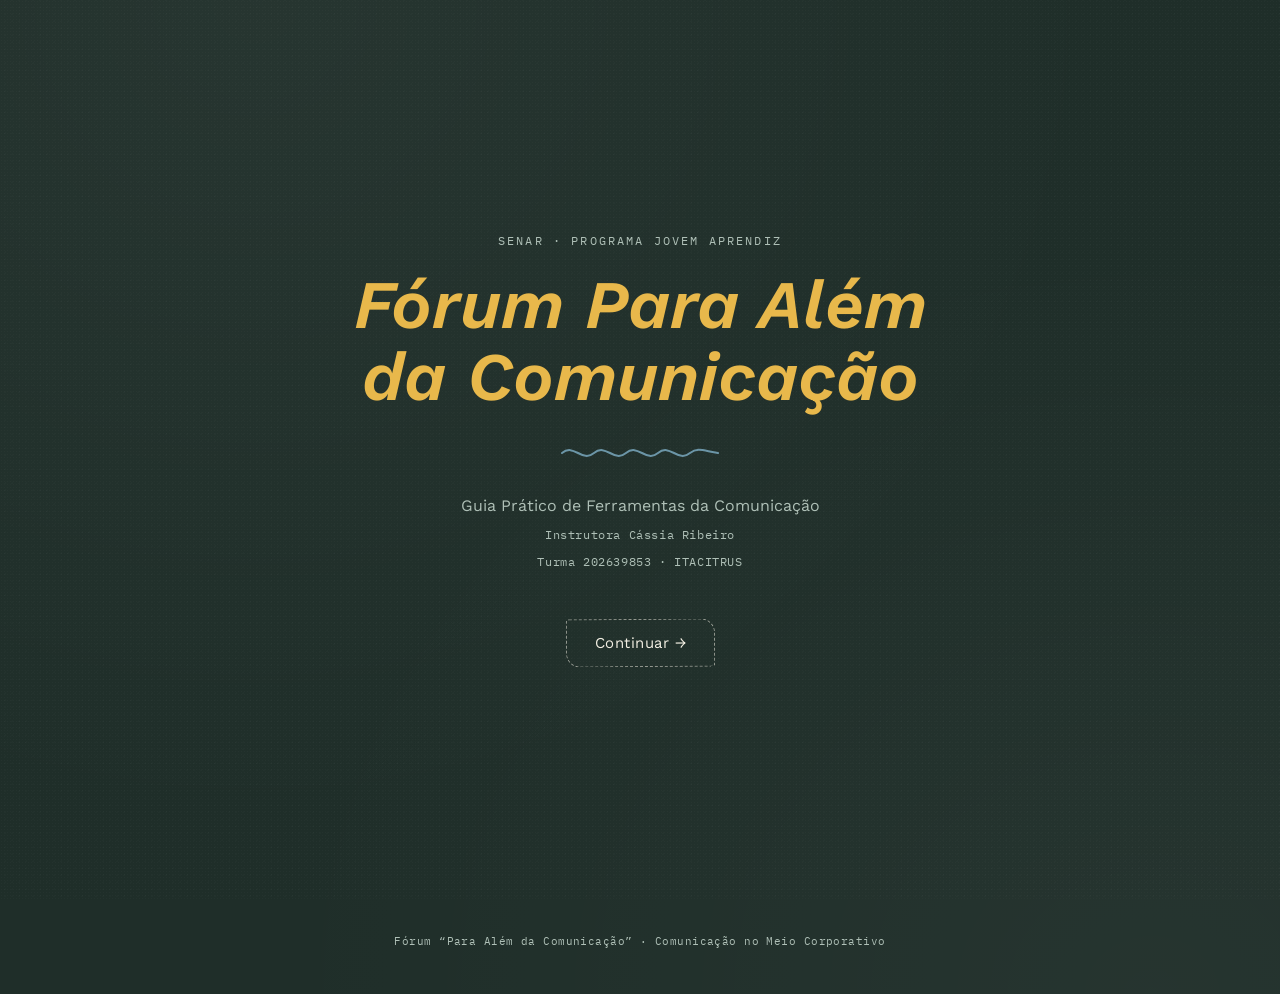
==== commit 484aedc0: "atualizacao" ====
--- a/index.html
+++ b/index.html
@@ -63,7 +63,7 @@
   .squiggle path{ stroke:var(--blue); }
 
   /* ---------- COVER ---------- */
-  #view-cover{
+  #view-cover.active{
     display:flex; align-items:center; justify-content:center;
     text-align:center; padding:40px 24px;
   }
@@ -625,6 +625,50 @@
     .section-block{ padding:16px 14px; }
     .term-btn{ width:16vw; height:16vw; }
   }
+
+  /* ---------- Introdução ---------- */
+  .intro-wrap{ max-width:760px; }
+  .intro-content{ margin-top:8px; }
+  .intro-content .page-title{ margin-bottom:26px; color:var(--amber); }
+  .intro-content p{
+    font-size:16px; color:var(--chalk-dim); line-height:1.8; margin:0 0 20px;
+  }
+  .intro-content .intro-welcome{
+    font-family:'Fraunces',serif; font-style:italic; font-size:22px;
+    color:var(--amber); margin:32px 0 28px;
+  }
+  .intro-content .intro-footnote{
+    font-size:13px; color:var(--chalk-dim); border-top:1px solid var(--line);
+    padding-top:20px; margin-top:8px; line-height:1.7;
+  }
+  .intro-content .intro-cta-line{
+    font-size:15px; color:var(--chalk); margin-top:24px; margin-bottom:22px;
+  }
+  .intro-progress{
+    font-family:'IBM Plex Mono',monospace; font-size:11.5px; letter-spacing:0.06em;
+    color:var(--chalk-dim); text-transform:uppercase; margin-bottom:22px;
+  }
+  .intro-controls{ display:flex; align-items:center; gap:18px; margin-top:6px; flex-wrap:wrap; }
+  .intro-skip-btn{
+    background:none; border:none; color:var(--chalk-dim); font-size:12.5px;
+    font-family:'IBM Plex Mono',monospace; letter-spacing:0.03em; cursor:pointer;
+    text-decoration:underline; text-underline-offset:3px; transition:color .2s ease;
+  }
+  .intro-skip-btn:hover{ color:var(--amber); }
+  .intro-final{ animation:fadeIn .4s ease; }
+  .intro-team-photo{
+    width:100%; display:block; border-radius:4px 16px; margin:26px 0;
+    border:1px solid var(--line); box-shadow:0 14px 34px rgba(0,0,0,0.32);
+  }
+  @keyframes fadeIn{ from{ opacity:0; transform:translateY(6px); } to{ opacity:1; transform:translateY(0); } }
+  .intro-step{ animation:fadeIn .4s ease; }
+  @media (max-width:680px){
+    .intro-controls{ gap:14px; }
+  }
+  @media (max-width:680px){
+    .intro-content p{ font-size:14.5px; line-height:1.75; }
+    .intro-content .intro-welcome{ font-size:19px; margin:26px 0 22px; }
+  }
 </style>
 </head>
 <body class="dust">
@@ -640,7 +684,48 @@
     <p class="cover-sub">Guia Prático de Ferramentas da Comunicação</p>
     <p class="cover-credit">Instrutora Cássia Ribeiro</p>
     <p class="cover-turma">Turma 202639853 · ITACITRUS</p>
-    <button class="cta" onclick="location.hash='#grupos'">Ver os grupos →</button>
+    <button class="cta" onclick="location.hash='#intro'">Continuar →</button>
+  </div>
+</section>
+
+<!-- ===================== INTRODUÇÃO ===================== -->
+<section id="view-intro" class="view">
+  <div class="wrap intro-wrap">
+    <button class="back-link" onclick="location.hash=''">← Capa</button>
+    <div class="intro-content">
+      <h2 class="page-title fraunces">Muito Além da Comunicação</h2>
+
+      <div class="intro-progress" id="intro-progress">1 de 7</div>
+
+      <div class="intro-steps" id="intro-steps">
+        <p class="intro-step" data-step="0">Imagine o primeiro dia em um novo trabalho. O coração acelerado, a cabeça cheia de perguntas: “Será que vou dar conta? E se eu falar algo errado? E se eu não souber fazer as coisas?”</p>
+
+        <p class="intro-step" data-step="1" style="display:none;">Logo nas primeiras orientações se percebe que o verdadeiro desafio nunca está nas tarefas, está na comunicação.</p>
+
+        <p class="intro-step" data-step="2" style="display:none;">Uma tarefa explicada às pressas gera um retrabalho que ninguém queria. Um prazo combinado de um jeito é entendido de outro. Um colega interpreta mal uma mensagem e a resposta chega mais dura do que deveria. Alguém se sente ignorado numa reunião. Outro acredita que já sabe tudo, sem perceber o quanto ainda tem a aprender.</p>
+
+        <p class="intro-step" data-step="3" style="display:none;">Depois de um tempo se compreende que comunicar bem não é só falar. É entender como nossa mente cria interpretações próprias. É perceber o que existe por trás das palavras. É discordar sem ferir, defender uma ideia sem desrespeitar, transformar conflito em aprendizado. É saber dar e receber feedback — e, às vezes, ter a coragem de mudar de opinião.</p>
+
+        <p class="intro-step" data-step="4" style="display:none;">Comunicar bem é construir relações, criar confiança, transformar ambientes. E tudo é um processo de lapidação do ser, através do autoconhecimento, estudo e ajustes intencionais.</p>
+
+        <p class="intro-step" data-step="5" style="display:none;">Este é o resultado de um fórum realizado por uma turma que decidiu ir além da fala e estudar as ferramentas por trás de uma boa comunicação. O que ficou desse encontro é este Guia Prático de Ferramentas da Comunicação — aberto a qualquer pessoa que queira reconhecer vieses, escutar de verdade, falar com clareza e firmeza, dar feedback que constrói e transformar diferenças em construção conjunta.</p>
+
+        <p class="intro-step" data-step="6" style="display:none;">Porque comunicação não é apenas uma habilidade profissional — é uma forma de transformar como trabalhamos, convivemos e crescemos.</p>
+      </div>
+
+      <div class="intro-controls" id="intro-controls">
+        <button type="button" class="simple-reveal-btn" id="intro-next-btn" onclick="introNext()">Continuar →</button>
+        <button type="button" class="intro-skip-btn" id="intro-skip-btn" onclick="introSkipAll()">Pular tudo ▸</button>
+      </div>
+
+      <div class="intro-final" id="intro-final" style="display:none;">
+        <p class="intro-welcome">Sejam bem-vindos.</p>
+        <img class="intro-team-photo" src="[data-uri]" alt="Turma do Programa Jovem Aprendiz SENAR/BA">
+        <p class="intro-footnote">Este projeto nasceu de um fórum realizado pela turma do Programa Jovem Aprendiz — SENAR/BA, sob orientação da Instrutora Cássia Ribeiro.</p>
+        <p class="intro-cta-line">Veja agora as ferramentas que a turma construiu para você.</p>
+        <button class="cta" onclick="location.hash='#grupos'">Ver os grupos →</button>
+      </div>
+    </div>
   </div>
 </section>
 
@@ -648,7 +733,7 @@
 <section id="view-grupos" class="view">
   <div class="wrap">
     <div class="page-head">
-      <button class="back-link" onclick="location.hash=''">← Capa</button>
+      <button class="back-link" onclick="location.hash='#intro'">← Introdução</button>
       <h2 class="page-title">Escolha um grupo</h2>
       <p class="page-desc">Cada grupo estuda uma ferramenta de comunicação profissional e apresenta para a turma. Clique em um grupo para ver os detalhes da apresentação.</p>
     </div>
@@ -712,12 +797,24 @@
 const IMG1 = "[data-uri]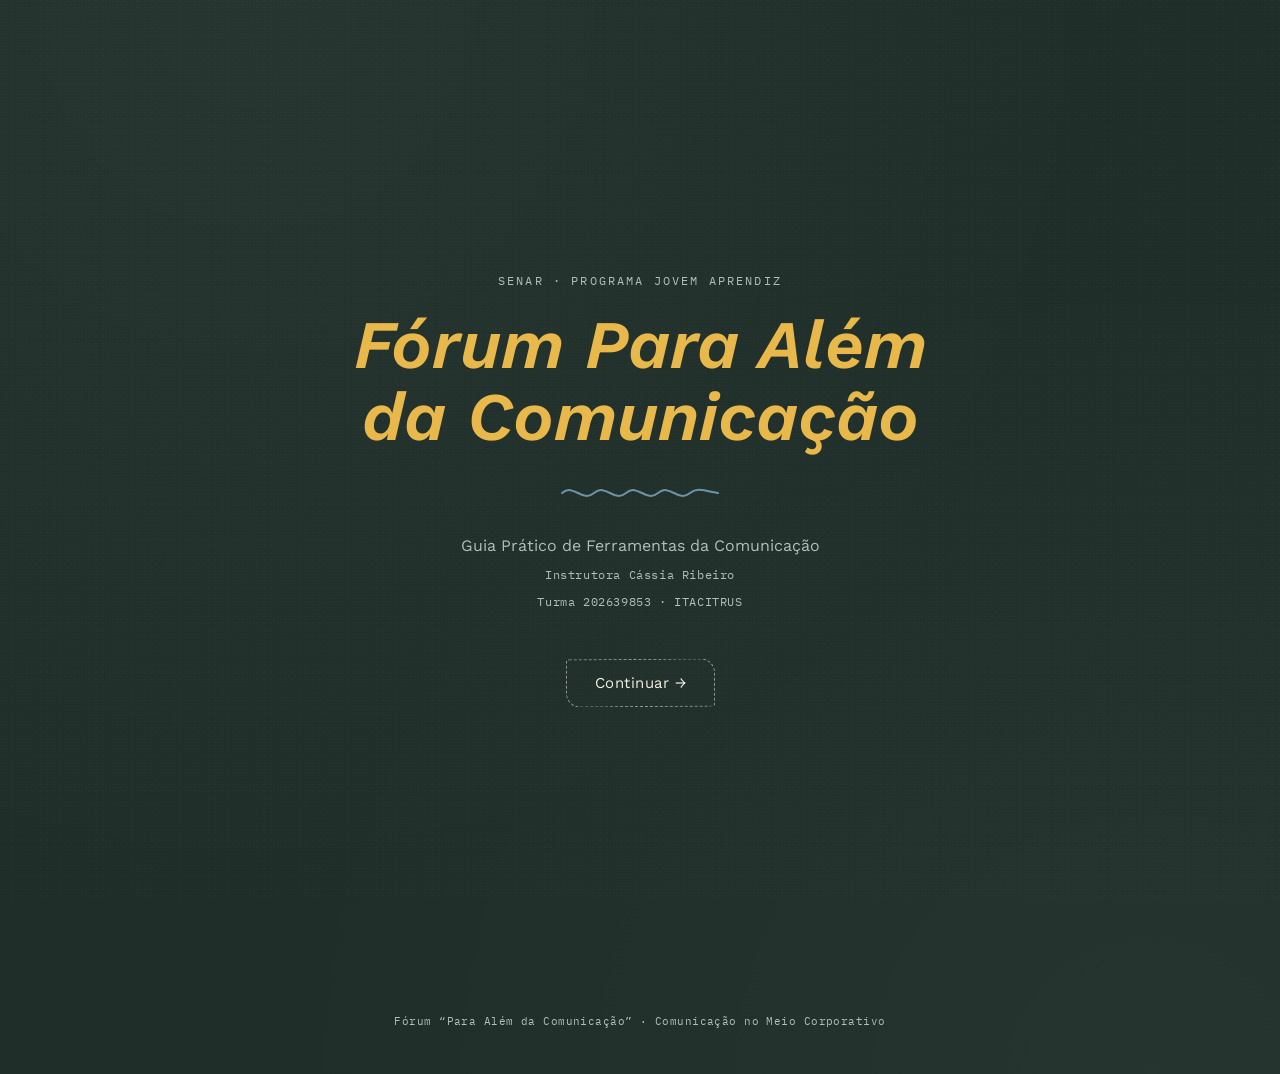
==== commit 2a2569e6: "versão final" ====
--- a/index.html
+++ b/index.html
@@ -6,675 +6,16 @@
 <title>Fórum · Para Além da Comunicação</title>
 <link rel="preconnect" href="https://fonts.googleapis.com">
 <link href="https://fonts.googleapis.com/css2?family=Fraunces:ital,wght@0,500;0,600;1,500;1,600&family=Work+Sans:wght@400;500;600&family=Caveat:wght@500;600&family=IBM+Plex+Mono:wght@400;500&display=swap" rel="stylesheet">
-<style>
-  :root{
-    --board:#1F2E29;
-    --board-2:#2A3B35;
-    --board-3:#324840;
-    --chalk:#F3EFE3;
-    --chalk-dim:#AFC0B7;
-    --amber:#E8B84B;
-    --blue:#7FB0C7;
-    --line: rgba(243,239,227,0.14);
-  }
-  *{box-sizing:border-box;}
-  html,body{margin:0;padding:0;}
-  body{
-    background:
-      radial-gradient(ellipse at 20% 0%, rgba(255,255,255,0.035), transparent 60%),
-      radial-gradient(ellipse at 90% 100%, rgba(255,255,255,0.03), transparent 55%),
-      var(--board);
-    color:var(--chalk);
-    font-family:'Work Sans', sans-serif;
-    min-height:100vh;
-    overflow-x:hidden;
-  }
-  .eyebrow{
-    font-family:'IBM Plex Mono', monospace;
-    font-size:12px;
-    letter-spacing:0.18em;
-    text-transform:uppercase;
-    color:var(--chalk-dim);
-  }
-  .fraunces{font-family:'Fraunces', serif;}
-  .caveat{font-family:'Caveat', cursive;}
 
-  a{color:inherit;}
-  button{font-family:inherit;}
-
-  /* subtle chalk-dust texture overlay */
-  .dust::before{
-    content:"";
-    position:fixed; inset:0; pointer-events:none; z-index:0;
-    background-image:
-      radial-gradient(rgba(255,255,255,0.05) 1px, transparent 1px),
-      radial-gradient(rgba(255,255,255,0.035) 1px, transparent 1px);
-    background-size: 3px 3px, 7px 7px;
-    background-position: 0 0, 2px 4px;
-    opacity:0.5;
-  }
-
-  .view{ position:relative; z-index:1; display:none; min-height:100vh; }
-  .view.active{ display:block; animation:fadeIn .5s ease; }
-  @keyframes fadeIn{ from{opacity:0; transform:translateY(6px);} to{opacity:1; transform:translateY(0);} }
-
-  /* ---------- squiggle divider (signature element) ---------- */
-  .squiggle{ display:block; margin:28px auto; opacity:0.8; }
-  .squiggle path{ stroke:var(--blue); }
-
-  /* ---------- COVER ---------- */
-  #view-cover.active{
-    display:flex; align-items:center; justify-content:center;
-    text-align:center; padding:40px 24px;
-  }
-  .cover-inner{ max-width:720px; }
-  .cover-inner .eyebrow{ margin-bottom:22px; }
-  .cover-title{
-    font-size:clamp(38px, 7vw, 68px);
-    font-weight:600; font-style:italic;
-    line-height:1.05; margin:0 0 18px;
-    color:var(--amber);
-  }
-  .cover-title span{ font-style:normal; }
-  .cover-sub{
-    font-size:16px; color:var(--chalk-dim); margin:0 auto 8px;
-    max-width:520px; line-height:1.6;
-  }
-  .cover-credit{
-    font-family:'IBM Plex Mono', monospace; font-size:12px;
-    color:var(--chalk-dim); letter-spacing:0.05em; margin-top:6px;
-  }
-  .cover-turma{
-    font-family:'IBM Plex Mono', monospace; font-size:12px;
-    color:var(--chalk-dim); letter-spacing:0.05em; margin-top:2px;
-  }
-  .cta{
-    margin-top:38px; display:inline-flex; align-items:center; gap:10px;
-    background:transparent; color:var(--chalk);
-    border:1.5px dashed rgba(243,239,227,0.55);
-    border-radius:3px 14px 3px 14px;
-    padding:14px 28px; font-size:15px; letter-spacing:0.03em;
-    cursor:pointer; transition:all .25s ease; transform:rotate(-0.4deg);
-  }
-  .cta:hover{ background:rgba(232,184,75,0.1); border-color:var(--amber); color:var(--amber); transform:rotate(0deg) translateY(-2px); }
-
-  /* ---------- GROUPS GRID ---------- */
-  .wrap{ max-width:1080px; margin:0 auto; padding:56px 24px 100px; }
-  .page-head{ margin-bottom:40px; }
-  .back-link{
-    display:inline-flex; align-items:center; gap:6px; text-decoration:none;
-    color:var(--chalk-dim); font-family:'IBM Plex Mono',monospace; font-size:12px;
-    letter-spacing:0.06em; text-transform:uppercase; margin-bottom:22px; cursor:pointer;
-    border:none; background:none; padding:0;
-  }
-  .back-link:hover{ color:var(--amber); }
-  .page-title{ font-size:clamp(28px,4.5vw,42px); font-weight:600; margin:0 0 10px; }
-  .page-desc{ color:var(--chalk-dim); max-width:640px; line-height:1.6; margin:0; }
-
-  .grid{
-    display:grid; grid-template-columns:repeat(auto-fit, minmax(260px,1fr));
-    gap:18px;
-  }
-  .card{
-    position:relative; overflow:hidden;
-    background:var(--board-2);
-    border:1px solid var(--line);
-    border-radius:4px 18px 4px 18px;
-    padding:26px 24px 24px;
-    cursor:pointer; text-align:left;
-    transition:transform .22s ease, border-color .22s ease, background .22s ease;
-    display:flex; flex-direction:column; min-height:210px;
-  }
-  .card:hover{ transform:translateY(-4px); border-color:rgba(232,184,75,0.5); background:var(--board-3); }
-  .card .ghost-num{
-    position:absolute; right:10px; top:-6px;
-    font-family:'IBM Plex Mono',monospace; font-size:74px; font-weight:500;
-    color:rgba(243,239,227,0.05); line-height:1; user-select:none;
-  }
-  .card .num{
-    font-family:'IBM Plex Mono',monospace; font-size:12px; color:var(--amber);
-    letter-spacing:0.14em; margin-bottom:10px;
-  }
-  .card h3{ font-family:'Fraunces',serif; font-size:21px; font-weight:600; margin:0 0 12px; line-height:1.25; }
-  .card .q{ font-family:'Work Sans', sans-serif; font-size:15px; color:var(--chalk-dim); line-height:1.5; margin-top:auto; }
-
-  /* ---------- GROUP DETAIL ---------- */
-  .group-eyebrow{ display:flex; align-items:center; gap:14px; margin-bottom:14px; }
-  .group-num-badge{
-    font-family:'IBM Plex Mono',monospace; font-size:13px; color:var(--board);
-    background:var(--amber); padding:4px 10px; border-radius:2px 8px;
-    letter-spacing:0.06em; font-weight:500;
-  }
-  .group-title{ font-size:clamp(30px,5vw,46px); font-weight:600; margin:0 0 22px; }
-  .guiding-q{
-    font-family:'Work Sans', sans-serif; font-size:clamp(17px,2vw,19px);
-    color:var(--chalk-dim); line-height:1.6; max-width:680px; margin:0 0 8px;
-    position:relative; padding-left:6px;
-  }
-
-  .section-block{
-    background:var(--board-2); border:1px solid var(--line);
-    border-radius:4px 16px; padding:28px 30px; margin-top:28px;
-  }
-  .section-block h4{ font-family:'Fraunces',serif; font-size:20px; margin:0 0 16px; font-weight:600; }
-
-  .img-pair{ display:flex; gap:22px; flex-wrap:wrap; margin-bottom:6px; }
-  .img-pair figure{
-    margin:0; flex:1 1 220px; background:#EAE3D0; border:1px solid var(--line);
-    border-radius:3px 12px; padding:18px; text-align:center;
-    box-shadow:0 10px 24px rgba(0,0,0,0.22);
-    height:460px; display:flex; align-items:center; justify-content:center;
-  }
-  .img-pair img{ width:100%; height:100%; object-fit:contain; border-radius:2px; display:block; }
-  .img-pair figcaption{
-    font-family:'IBM Plex Mono',monospace; font-size:11px; color:var(--chalk-dim);
-    margin-top:10px; letter-spacing:0.03em;
-  }
-  .note{ color:var(--chalk-dim); font-size:14.5px; line-height:1.7; margin-top:18px; }
-  .note strong{ color:var(--chalk); }
-
-  .checklist{ list-style:none; padding:0; margin:0; }
-  .checklist li{
-    display:flex; gap:16px; align-items:flex-start;
-    padding:16px 0; border-top:1px solid var(--line);
-  }
-  .checklist li:first-child{ border-top:none; }
-  .checklist .n{
-    font-family:'IBM Plex Mono',monospace; color:var(--amber); font-size:13px;
-    min-width:22px; padding-top:2px;
-  }
-  .checklist .body{ flex:1; }
-  .checklist .body b{ font-size:15px; font-weight:600; }
-  .checklist .body p{ margin:4px 0 0; color:var(--chalk-dim); font-size:13.5px; line-height:1.55; }
-  .tag{
-    font-family:'IBM Plex Mono',monospace; font-size:10.5px; letter-spacing:0.06em;
-    color:var(--chalk-dim); border:1px dashed rgba(243,239,227,0.3);
-    border-radius:2px 8px; padding:3px 9px; white-space:nowrap; height:fit-content; margin-top:2px;
-  }
-
-  /* ---------- CREDITS ---------- */
-  .credits{
-    display:flex; flex-wrap:wrap; gap:8px 28px; margin:20px 0 4px;
-    font-family:'IBM Plex Mono',monospace; font-size:12px; color:var(--chalk-dim);
-  }
-  .credits b{ color:var(--chalk); font-weight:500; }
-
-  /* ---------- section sub-heads ---------- */
-  .section-block h5{
-    font-family:'Fraunces',serif; font-size:16px; font-weight:600;
-    margin:22px 0 10px; color:var(--chalk);
-  }
-  .section-block h5:first-of-type{ margin-top:0; }
-  .section-block p{ line-height:1.7; color:var(--chalk-dim); font-size:14.5px; margin:0 0 4px; }
-  .section-block ol{ margin:8px 0 0; padding-left:20px; color:var(--chalk-dim); line-height:1.8; font-size:14.5px; }
-  .section-block ol li b{ color:var(--chalk); font-weight:600; }
-
-  /* ---------- compare cards ---------- */
-  .compare-grid{ display:grid; grid-template-columns:1fr 1fr; gap:16px; margin-top:6px; }
-  .compare-card{ border-radius:4px 16px; padding:22px 22px; border:1px solid var(--line); }
-  .compare-card.bad{ background:rgba(196,100,91,0.08); border-color:rgba(196,100,91,0.3); }
-  .compare-card.good{ background:rgba(127,176,199,0.08); border-color:rgba(127,176,199,0.3); }
-  .compare-card .tag-label{
-    font-family:'IBM Plex Mono',monospace; font-size:11px; letter-spacing:0.06em;
-    text-transform:uppercase; margin-bottom:8px; display:block;
-  }
-  .compare-card.bad .tag-label{ color:#D98079; }
-  .compare-card.good .tag-label{ color:var(--blue); }
-  .compare-card h5{ margin:0 0 10px !important; font-size:17px; }
-  .compare-card p{ margin:0; font-size:14px; color:var(--chalk-dim); line-height:1.65; }
-
-  /* ---------- component accordion cards ---------- */
-  .comp-grid{ display:grid; grid-template-columns:repeat(auto-fit,minmax(230px,1fr)); gap:14px; margin-top:6px; }
-  .comp-card{
-    background:var(--board); border:1px solid var(--line); border-radius:4px 14px;
-    padding:18px 20px; cursor:pointer; transition:border-color .2s ease;
-  }
-  .comp-card:hover{ border-color:rgba(232,184,75,0.45); }
-  .comp-card-top{ display:flex; align-items:center; justify-content:space-between; }
-  .comp-card .comp-num{ font-family:'IBM Plex Mono',monospace; color:var(--amber); font-size:12px; }
-  .comp-card .chevron{ color:var(--chalk-dim); transition:transform .25s ease; font-size:13px; }
-  .comp-card.open .chevron{ transform:rotate(180deg); }
-  .comp-card h6{ font-family:'Fraunces',serif; font-size:17px; font-weight:600; margin:8px 0 0; }
-  .comp-detail{ max-height:0; overflow:hidden; transition:max-height .3s ease; }
-  .comp-card.open .comp-detail{ max-height:220px; margin-top:10px; }
-  .comp-detail p{ margin:0; font-size:13.5px; color:var(--chalk-dim); line-height:1.6; }
-  .comp-detail em{ color:var(--chalk); font-style:italic; }
-
-  /* ---------- evitar list ---------- */
-  .evitar-list{ display:flex; flex-direction:column; gap:10px; margin-top:6px; }
-  .evitar-item{
-    display:flex; gap:14px; align-items:flex-start;
-    padding:13px 16px; background:rgba(196,100,91,0.06);
-    border:1px solid rgba(196,100,91,0.22); border-radius:3px 12px;
-  }
-  .evitar-item .x{ font-family:'IBM Plex Mono',monospace; color:#D98079; font-weight:500; font-size:13px; padding-top:1px; }
-  .evitar-item b{ display:block; font-size:14.5px; margin-bottom:2px; }
-  .evitar-item em{ color:var(--chalk-dim); font-style:italic; font-size:13.5px; }
-
-  /* ---------- quiz ---------- */
-  .quiz-scenario{
-    background:var(--board); border:1px solid var(--line); border-radius:4px 14px;
-    padding:22px 24px; margin-top:16px;
-  }
-  .quiz-scenario:first-of-type{ margin-top:6px; }
-  .scenario-label{
-    font-family:'IBM Plex Mono',monospace; font-size:11px; color:var(--amber);
-    letter-spacing:0.08em; text-transform:uppercase; margin-bottom:8px;
-  }
-  .quiz-scenario .situation{ font-size:15px; color:var(--chalk); margin:0 0 16px; line-height:1.55; }
-  .quiz-options{ display:flex; flex-direction:column; gap:10px; }
-  .quiz-opt{
-    text-align:left; background:var(--board-2); border:1px solid var(--line);
-    border-radius:3px 10px; padding:12px 16px; cursor:pointer; color:var(--chalk);
-    font-size:13.8px; font-family:'Work Sans',sans-serif; transition:border-color .15s ease, background .15s ease;
-    line-height:1.5;
-  }
-  .quiz-opt:hover:not(:disabled){ border-color:rgba(232,184,75,0.5); }
-  .quiz-opt.correct-selected{ background:rgba(127,176,199,0.12); border-color:var(--blue); }
-  .quiz-opt.wrong-selected{ background:rgba(196,100,91,0.12); border-color:#D98079; }
-  .quiz-opt:disabled{ cursor:default; }
-  .quiz-feedback{
-    display:none; margin-top:12px; font-size:13.5px; line-height:1.6;
-    padding:12px 15px; border-radius:3px 10px;
-  }
-  .quiz-feedback.show{ display:block; }
-  .quiz-feedback.ok{ background:rgba(127,176,199,0.1); border:1px solid rgba(127,176,199,0.3); }
-  .quiz-feedback.bad{ background:rgba(196,100,91,0.1); border:1px solid rgba(196,100,91,0.3); }
-  .quiz-score{
-    text-align:center; font-family:'IBM Plex Mono',monospace; font-size:12.5px;
-    color:var(--chalk-dim); margin-top:20px; padding-top:16px; border-top:1px solid var(--line);
-  }
-
-  /* ---------- Grupo 1 — reveal buttons ---------- */
-  .simple-reveal-btn{
-    display:inline-flex; align-items:center; gap:8px;
-    background:transparent; border:1.5px dashed rgba(243,239,227,0.55); color:var(--chalk);
-    border-radius:3px 14px 3px 14px; padding:11px 22px; font-size:13.5px; letter-spacing:0.02em;
-    cursor:pointer; transition:all .25s ease; font-family:'Work Sans',sans-serif;
-  }
-  .simple-reveal-btn:hover{ background:rgba(232,184,75,0.1); border-color:var(--amber); color:var(--amber); }
-  .simple-reveal-content{ max-height:0; overflow:hidden; transition:max-height .45s ease; }
-  .simple-reveal-content.open{ max-height:3000px; margin-top:20px; }
-  .simple-reveal-content p{ margin:0 0 12px; font-size:14.5px; color:var(--chalk-dim); line-height:1.7; }
-  .simple-reveal-content p:last-child{ margin-bottom:0; }
-  .simple-reveal-content strong{ color:var(--chalk); }
-
-  /* ---------- Grupo 1 — perguntas interativas ---------- */
-  .qa-list{ display:flex; flex-direction:column; gap:10px; }
-  .qa-card{
-    background:var(--board); border:1px solid var(--line); border-radius:4px 14px;
-    padding:16px 20px; cursor:pointer; transition:border-color .2s ease;
-  }
-  .qa-card:hover{ border-color:rgba(232,184,75,0.45); }
-  .qa-top{ display:flex; align-items:center; justify-content:space-between; gap:14px; }
-  .qa-top span.q-text{ font-size:14.5px; color:var(--chalk); line-height:1.5; }
-  .qa-top .chevron{ color:var(--chalk-dim); transition:transform .25s ease; font-size:13px; flex-shrink:0; }
-  .qa-card.open .chevron{ transform:rotate(180deg); }
-  .qa-detail{ max-height:0; overflow:hidden; transition:max-height .3s ease; }
-  .qa-card.open .qa-detail{ max-height:220px; margin-top:12px; padding-top:12px; border-top:1px dashed var(--line); }
-  .qa-detail p{ margin:0; font-size:13.5px; color:var(--amber); line-height:1.6; }
-
-  /* ---------- Grupo 1 — vieses cognitivos ---------- */
-  .bias-list{ display:flex; flex-direction:column; gap:12px; }
-  .bias-card{
-    background:var(--board); border:1px solid var(--line); border-radius:4px 14px;
-    padding:18px 22px; cursor:pointer; transition:border-color .2s ease;
-  }
-  .bias-card:hover{ border-color:rgba(232,184,75,0.45); }
-  .bias-top{ display:flex; align-items:center; justify-content:space-between; gap:14px; }
-  .bias-top h6{ font-family:'Fraunces',serif; font-size:16.5px; font-weight:600; margin:0; }
-  .bias-top .chevron{ color:var(--chalk-dim); transition:transform .25s ease; font-size:13px; flex-shrink:0; }
-  .bias-card.open .chevron{ transform:rotate(180deg); }
-  .bias-detail{ max-height:0; overflow:hidden; transition:max-height .35s ease; }
-  .bias-card.open .bias-detail{ max-height:500px; margin-top:14px; }
-  .bias-detail p{ margin:0 0 10px; font-size:13.5px; color:var(--chalk-dim); line-height:1.65; }
-  .bias-detail p:last-child{ margin-bottom:0; }
-  .bias-detail b{ color:var(--chalk); }
-  .bias-detail .autor{
-    font-family:'IBM Plex Mono',monospace; font-size:11.5px; color:var(--amber);
-    letter-spacing:0.03em; margin-top:10px;
-  }
-
-  /* ---------- Grupo 1 — dinâmica das imagens ---------- */
-  .dinamica-imgs{ display:flex; gap:22px; flex-wrap:wrap; margin-top:6px; }
-  .dinamica-imgs figure{
-    margin:0; flex:1 1 200px; max-width:260px; background:#EAE3D0; border:1px solid var(--line);
-    border-radius:3px 12px; padding:16px; text-align:center;
-    box-shadow:0 10px 24px rgba(0,0,0,0.22);
-  }
-  .dinamica-imgs img{ width:100%; height:auto; display:block; border-radius:2px; }
-
-  /* ---------- Grupo 6 — termômetro do conflito ---------- */
-  .term-item{
-    display:flex; align-items:center; justify-content:space-between; gap:16px;
-    padding:15px 0; border-top:1px solid var(--line); flex-wrap:wrap;
-  }
-  .term-item:first-child{ border-top:none; }
-  .term-text{ flex:1 1 320px; font-size:14px; color:var(--chalk); line-height:1.5; }
-  .term-scale{ display:flex; gap:6px; flex-shrink:0; }
-  .term-btn{
-    width:34px; height:34px; border-radius:50%; border:1px solid var(--line);
-    background:var(--board-2); color:var(--chalk-dim); cursor:pointer;
-    font-family:'IBM Plex Mono',monospace; font-size:13px; transition:all .15s ease;
-  }
-  .term-btn:hover{ border-color:rgba(232,184,75,0.6); color:var(--chalk); }
-  .term-btn.selected{ background:var(--amber); color:var(--board); border-color:var(--amber); font-weight:600; }
-  .term-total{
-    text-align:center; font-family:'IBM Plex Mono',monospace; font-size:13px;
-    color:var(--chalk-dim); margin-top:22px; padding-top:18px; border-top:1px dashed var(--line);
-  }
-  .term-result{
-    display:none; margin-top:16px; padding:18px 22px; border-radius:4px 16px;
-    background:var(--board); border:1px solid var(--line);
-  }
-  .term-result.show{ display:block; }
-  .term-result .r-title{ font-family:'Fraunces',serif; font-size:16px; font-weight:600; color:var(--amber); margin:0 0 8px; }
-  .term-result p{ margin:0; font-size:13.5px; color:var(--chalk-dim); line-height:1.65; }
-
-  /* ---------- Grupo 6 — situações / perfil de conflito ---------- */
-  .sit-scenario{
-    background:var(--board); border:1px solid var(--line); border-radius:4px 14px;
-    padding:22px 24px; margin-top:16px;
-  }
-  .sit-scenario:first-of-type{ margin-top:6px; }
-  .sit-title{ font-family:'Fraunces',serif; font-size:16px; font-weight:600; margin:0 0 6px; }
-  .sit-desc{ font-size:14px; color:var(--chalk-dim); margin:0 0 16px; line-height:1.55; }
-  .sit-options{ display:flex; flex-direction:column; gap:10px; }
-  .sit-opt{
-    text-align:left; background:var(--board-2); border:1px solid var(--line);
-    border-radius:3px 10px; padding:12px 16px; cursor:pointer; color:var(--chalk);
-    font-size:13.8px; font-family:'Work Sans',sans-serif; transition:border-color .15s ease, background .15s ease;
-    line-height:1.5;
-  }
-  .sit-opt:hover{ border-color:rgba(232,184,75,0.5); }
-  .sit-opt.selected{ background:rgba(127,176,199,0.12); border-color:var(--blue); }
-  .profile-result{
-    display:none; margin-top:26px; padding:26px 28px; border-radius:4px 18px;
-    background:var(--board); border:1px solid var(--line); text-align:center;
-  }
-  .profile-result.show{ display:block; }
-  .profile-emoji{ font-size:30px; line-height:1; }
-  .profile-title{ font-family:'Fraunces',serif; font-size:21px; font-weight:600; margin:10px 0 4px; }
-  .profile-counts{
-    font-family:'IBM Plex Mono',monospace; font-size:11.5px; color:var(--chalk-dim);
-    letter-spacing:0.04em; margin-bottom:16px;
-  }
-  .profile-detail{ max-width:520px; margin:0 auto; text-align:left; }
-  .profile-detail p{ margin:0 0 8px; font-size:13.5px; color:var(--chalk-dim); line-height:1.6; }
-  .profile-detail p:last-child{ margin-bottom:0; }
-  .profile-detail b{ color:var(--chalk); }
-
-  /* ---------- Grupo 5 — método SBI ---------- */
-  .sbi-grid{ display:grid; grid-template-columns:repeat(auto-fit,minmax(230px,1fr)); gap:14px; margin-top:10px; }
-  .sbi-card{
-    background:var(--board); border:1px solid var(--line); border-radius:4px 14px;
-    padding:18px 20px; cursor:pointer; transition:border-color .2s ease;
-  }
-  .sbi-card:hover{ border-color:rgba(232,184,75,0.45); }
-  .sbi-top{ display:flex; align-items:center; justify-content:space-between; gap:12px; }
-  .sbi-top-left{ display:flex; align-items:center; gap:12px; }
-  .sbi-badge{
-    display:flex; align-items:center; justify-content:center; flex-shrink:0;
-    width:36px; height:36px; border-radius:50%; font-family:'IBM Plex Mono',monospace;
-    font-weight:600; font-size:16px; color:var(--board);
-  }
-  .sbi-top h6{ font-family:'Fraunces',serif; font-size:17px; font-weight:600; margin:0; }
-  .sbi-top .chevron{ color:var(--chalk-dim); transition:transform .25s ease; font-size:13px; }
-  .sbi-card.open .chevron{ transform:rotate(180deg); }
-  .sbi-q{ font-size:13px; color:var(--chalk-dim); margin:8px 0 0 48px; }
-  .sbi-detail{ max-height:0; overflow:hidden; transition:max-height .3s ease; margin-left:48px; }
-  .sbi-card.open .sbi-detail{ max-height:220px; margin-top:10px; }
-  .sbi-detail p{ margin:0; font-size:13.5px; color:var(--chalk-dim); line-height:1.65; }
-
-  .sbi-example-flow{ display:flex; gap:16px; flex-wrap:wrap; margin-top:18px; }
-  .sbi-example-box{
-    flex:1 1 220px; background:var(--board); border:1px solid var(--line);
-    border-radius:4px 14px; padding:18px 20px;
-  }
-  .sbi-example-label{ font-family:'IBM Plex Mono',monospace; font-size:11px; letter-spacing:0.06em; text-transform:uppercase; margin-bottom:6px; }
-  .sbi-example-box p{ margin:0; font-size:14px; color:var(--chalk); line-height:1.5; }
-
-  .sbi-tip{
-    margin-top:18px; display:flex; align-items:center; gap:12px;
-    border:1px solid var(--line); border-radius:4px 14px; padding:14px 20px;
-    background:var(--board); font-size:13.5px; color:var(--chalk-dim); line-height:1.6;
-  }
-  .sbi-tip .star{ font-size:16px; flex-shrink:0; }
-  .sbi-tip b{ color:var(--chalk); }
-
-  .sbi-pratica-item{
-    background:var(--board); border:1px solid var(--line); border-radius:4px 14px;
-    padding:16px 20px; margin-top:12px;
-  }
-  .sbi-pratica-item:first-of-type{ margin-top:6px; }
-  .sbi-pratica-item p{ margin:0 0 12px; font-size:14px; color:var(--chalk); line-height:1.5; }
-  .sbi-pratica-opts{ display:flex; gap:10px; flex-wrap:wrap; }
-  .sbi-opt-btn{
-    display:flex; align-items:center; gap:8px; background:var(--board-2); border:1px solid var(--line);
-    border-radius:3px 10px; padding:9px 16px; cursor:pointer; color:var(--chalk);
-    font-size:13.5px; font-family:'Work Sans',sans-serif; transition:border-color .15s ease, background .15s ease;
-  }
-  .sbi-opt-btn:hover:not(:disabled){ border-color:rgba(232,184,75,0.5); }
-  .sbi-opt-btn.correct-selected{ background:rgba(127,176,199,0.12); border-color:var(--blue); }
-  .sbi-opt-btn.wrong-selected{ background:rgba(196,100,91,0.12); border-color:#D98079; }
-  .sbi-opt-btn:disabled{ cursor:default; }
-  .sbi-pratica-feedback{ display:none; margin-top:10px; font-size:13px; line-height:1.55; padding:10px 14px; border-radius:3px 10px; }
-  .sbi-pratica-feedback.show{ display:block; }
-  .sbi-pratica-feedback.ok{ background:rgba(127,176,199,0.1); border:1px solid rgba(127,176,199,0.3); color:var(--chalk-dim); }
-  .sbi-pratica-feedback.bad{ background:rgba(196,100,91,0.1); border:1px solid rgba(196,100,91,0.3); color:var(--chalk-dim); }
-  .sbi-pratica-score{
-    text-align:center; font-family:'IBM Plex Mono',monospace; font-size:12.5px;
-    color:var(--chalk-dim); margin-top:16px; padding-top:14px; border-top:1px solid var(--line);
-  }
-
-  /* ---------- Material de Apoio (tabela-resumo) ---------- */
-  .apoio-table{
-    width:100%; border-collapse:collapse; margin-top:10px;
-    border:1px solid var(--line); border-radius:4px; overflow:hidden;
-  }
-  .apoio-table th{
-    background:var(--board); color:var(--amber); text-align:left; font-size:11.5px;
-    letter-spacing:0.05em; text-transform:uppercase; font-family:'IBM Plex Mono',monospace;
-    padding:12px 16px; border-bottom:1px solid var(--line); border-right:1px solid var(--line);
-  }
-  .apoio-table th:last-child{ border-right:none; }
-  .apoio-table td{
-    background:var(--board-2); vertical-align:top; font-size:13.5px; color:var(--chalk-dim);
-    line-height:1.6; padding:14px 16px; border-right:1px solid var(--line); border-top:1px solid var(--line);
-  }
-  .apoio-table td:last-child{ border-right:none; }
-
-  /* ---------- Grupo 4 — método DESC ---------- */
-  .desc-grid{ display:grid; grid-template-columns:repeat(auto-fit,minmax(240px,1fr)); gap:14px; margin-top:10px; }
-  .desc-card{
-    background:var(--board); border:1px solid var(--line); border-radius:4px 14px;
-    padding:18px 20px; cursor:pointer; transition:border-color .2s ease;
-  }
-  .desc-card:hover{ border-color:rgba(232,184,75,0.45); }
-  .desc-top{ display:flex; align-items:center; justify-content:space-between; gap:12px; }
-  .desc-top-left{ display:flex; align-items:center; gap:12px; }
-  .desc-badge{
-    display:flex; align-items:center; justify-content:center; flex-shrink:0;
-    width:36px; height:36px; border-radius:50%; font-family:'IBM Plex Mono',monospace;
-    font-weight:600; font-size:16px; color:var(--board);
-  }
-  .desc-top h6{ font-family:'Fraunces',serif; font-size:17px; font-weight:600; margin:0; }
-  .desc-top .chevron{ color:var(--chalk-dim); transition:transform .25s ease; font-size:13px; }
-  .desc-card.open .chevron{ transform:rotate(180deg); }
-  .desc-detail{ max-height:0; overflow:hidden; transition:max-height .35s ease; margin-left:48px; }
-  .desc-card.open .desc-detail{ max-height:260px; margin-top:10px; }
-  .desc-detail p{ margin:0 0 8px; font-size:13.5px; color:var(--chalk-dim); line-height:1.6; }
-  .desc-detail p:last-child{ margin-bottom:0; }
-  .desc-detail .exemplo{ color:var(--chalk); font-style:italic; }
-
-  /* ---------- Grupo 4 — dicas práticas ---------- */
-  .dica-list{ display:flex; flex-direction:column; gap:10px; }
-  .dica-card{
-    background:var(--board); border:1px solid var(--line); border-radius:4px 14px;
-    padding:16px 20px; cursor:pointer; transition:border-color .2s ease;
-  }
-  .dica-card:hover{ border-color:rgba(232,184,75,0.45); }
-  .dica-top{ display:flex; align-items:center; justify-content:space-between; gap:12px; }
-  .dica-top-left{ display:flex; align-items:center; gap:12px; }
-  .dica-num{
-    font-family:'IBM Plex Mono',monospace; color:var(--amber); font-size:13px;
-    min-width:22px; flex-shrink:0;
-  }
-  .dica-top h6{ font-family:'Fraunces',serif; font-size:15.5px; font-weight:600; margin:0; }
-  .dica-top .chevron{ color:var(--chalk-dim); transition:transform .25s ease; font-size:13px; flex-shrink:0; }
-  .dica-card.open .chevron{ transform:rotate(180deg); }
-  .dica-detail{ max-height:0; overflow:hidden; transition:max-height .35s ease; margin-left:34px; }
-  .dica-card.open .dica-detail{ max-height:260px; margin-top:10px; }
-  .dica-detail ul{ margin:0; padding-left:18px; color:var(--chalk-dim); font-size:13.5px; line-height:1.75; }
-  .dica-detail li{ margin-bottom:4px; }
-  .dica-detail li:last-child{ margin-bottom:0; }
-
-  @media (max-width:760px){
-    .apoio-table, .apoio-table thead, .apoio-table tbody, .apoio-table th, .apoio-table td, .apoio-table tr{ display:block; }
-    .apoio-table thead{ display:none; }
-    .apoio-table td{ border:none; border-bottom:1px solid var(--line); padding:10px 4px; }
-    .apoio-table td::before{
-      content: attr(data-label); display:block; font-family:'IBM Plex Mono',monospace;
-      font-size:10.5px; letter-spacing:0.05em; text-transform:uppercase; color:var(--amber); margin-bottom:4px;
-    }
-    .apoio-table tr{ margin-bottom:8px; }
-  }
-
-
-
-
-  footer.foot{
-    text-align:center; padding:34px 24px 46px; color:var(--chalk-dim);
-    font-family:'IBM Plex Mono',monospace; font-size:11px; letter-spacing:0.04em;
-  }
-
-  @media (max-width:560px){
-    .img-pair{ flex-direction:column; }
-    .section-block{ padding:22px 18px; }
-  }
-
-  /* ===================== MOBILE ADAPTATION ===================== */
-  @media (max-width:680px){
-    .wrap{ padding:36px 16px 70px; }
-    #view-cover{ padding:32px 16px; }
-    .cover-title{ margin-bottom:14px; }
-    .cover-sub{ font-size:15px; }
-    .cta{ width:100%; justify-content:center; padding:14px 20px; }
-
-    .page-head{ margin-bottom:28px; }
-    .grid{ grid-template-columns:1fr; gap:14px; }
-    .card{ padding:22px 20px 20px; min-height:auto; }
-    .card .ghost-num{ font-size:56px; }
-    .card h3{ font-size:19px; }
-
-    .group-eyebrow{ gap:10px; margin-bottom:12px; }
-    .group-title{ margin-bottom:16px; }
-    .guiding-q{ font-size:16px; }
-    .credits{ font-size:11px; gap:6px 18px; margin:16px 0 4px; }
-
-    .section-block{ padding:20px 16px; margin-top:20px; border-radius:4px 12px; }
-    .section-block h4{ font-size:18px; margin-bottom:14px; }
-    .section-block h5{ font-size:15px; }
-
-    .img-pair figure{ height:auto; min-height:0; padding:14px; }
-    .img-pair img{ height:auto; max-height:340px; }
-
-    .compare-grid{ grid-template-columns:1fr; gap:12px; }
-
-    .checklist li{ gap:12px; padding:14px 0; }
-    .checklist .body b{ font-size:14px; }
-    .tag{ font-size:9.5px; padding:2px 7px; }
-
-    .comp-grid{ grid-template-columns:1fr; }
-    .comp-card, .bias-card, .qa-card, .sbi-card, .sit-scenario, .quiz-scenario,
-    .term-result, .profile-result, .sbi-example-box, .sbi-tip, .sbi-pratica-item,
-    .desc-card, .dica-card{
-      padding-left:16px; padding-right:16px;
-    }
-
-    .quiz-scenario, .sit-scenario{ padding:18px 16px; }
-    .quiz-opt, .sit-opt, .sbi-opt-btn{ padding:11px 14px; font-size:13.3px; }
-
-    .simple-reveal-btn{ width:100%; justify-content:center; padding:12px 18px; }
-
-    .bias-top h6{ font-size:15.5px; }
-    .bias-card{ padding:16px 16px; }
-
-    .dinamica-imgs{ gap:14px; }
-    .dinamica-imgs figure{ flex:1 1 140px; max-width:100%; padding:12px; }
-
-    .term-item{ gap:10px; padding:13px 0; }
-    .term-text{ flex-basis:100%; font-size:13.5px; }
-    .term-scale{ width:100%; justify-content:space-between; }
-    .term-btn{ width:15vw; max-width:38px; height:15vw; max-height:38px; font-size:12.5px; }
-
-    .sbi-grid{ grid-template-columns:1fr; }
-    .sbi-example-flow{ gap:12px; }
-
-    .desc-grid{ grid-template-columns:1fr; }
-
-    .apoio-table th, .apoio-table td{ font-size:12.5px; }
-
-    footer.foot{ padding:26px 16px 36px; font-size:10.5px; }
-  }
-
-  @media (max-width:400px){
-    .cover-title{ font-size:34px; }
-    .group-title{ font-size:26px; }
-    .page-title{ font-size:24px; }
-    .section-block{ padding:16px 14px; }
-    .term-btn{ width:16vw; height:16vw; }
-  }
-
-  /* ---------- Introdução ---------- */
-  .intro-wrap{ max-width:760px; }
-  .intro-content{ margin-top:8px; }
-  .intro-content .page-title{ margin-bottom:26px; color:var(--amber); }
-  .intro-content p{
-    font-size:16px; color:var(--chalk-dim); line-height:1.8; margin:0 0 20px;
-  }
-  .intro-content .intro-welcome{
-    font-family:'Fraunces',serif; font-style:italic; font-size:22px;
-    color:var(--amber); margin:32px 0 28px;
-  }
-  .intro-content .intro-footnote{
-    font-size:13px; color:var(--chalk-dim); border-top:1px solid var(--line);
-    padding-top:20px; margin-top:8px; line-height:1.7;
-  }
-  .intro-content .intro-cta-line{
-    font-size:15px; color:var(--chalk); margin-top:24px; margin-bottom:22px;
-  }
-  .intro-progress{
-    font-family:'IBM Plex Mono',monospace; font-size:11.5px; letter-spacing:0.06em;
-    color:var(--chalk-dim); text-transform:uppercase; margin-bottom:22px;
-  }
-  .intro-controls{ display:flex; align-items:center; gap:18px; margin-top:6px; flex-wrap:wrap; }
-  .intro-skip-btn{
-    background:none; border:none; color:var(--chalk-dim); font-size:12.5px;
-    font-family:'IBM Plex Mono',monospace; letter-spacing:0.03em; cursor:pointer;
-    text-decoration:underline; text-underline-offset:3px; transition:color .2s ease;
-  }
-  .intro-skip-btn:hover{ color:var(--amber); }
-  .intro-final{ animation:fadeIn .4s ease; }
-  .intro-team-photo{
-    width:100%; display:block; border-radius:4px 16px; margin:26px 0;
-    border:1px solid var(--line); box-shadow:0 14px 34px rgba(0,0,0,0.32);
-  }
-  @keyframes fadeIn{ from{ opacity:0; transform:translateY(6px); } to{ opacity:1; transform:translateY(0); } }
-  .intro-step{ animation:fadeIn .4s ease; }
-  @media (max-width:680px){
-    .intro-controls{ gap:14px; }
-  }
-  @media (max-width:680px){
-    .intro-content p{ font-size:14.5px; line-height:1.75; }
-    .intro-content .intro-welcome{ font-size:19px; margin:26px 0 22px; }
-  }
-</style>
+<link rel="stylesheet" href="css/variables.css">
+<link rel="stylesheet" href="css/base.css">
+<link rel="stylesheet" href="css/cover.css">
+<link rel="stylesheet" href="css/responsive.css">
 </head>
 <body class="dust">
 
-<!-- ===================== COVER ===================== -->
-<section id="view-cover" class="view">
+<!-- ===================== CAPA ===================== -->
+<section class="page-view cover-view">
   <div class="cover-inner">
     <div class="eyebrow">SENAR · Programa Jovem Aprendiz</div>
     <h1 class="cover-title">Fórum Para Além<br>da Comunicação</h1>
@@ -684,1352 +25,10 @@
     <p class="cover-sub">Guia Prático de Ferramentas da Comunicação</p>
     <p class="cover-credit">Instrutora Cássia Ribeiro</p>
     <p class="cover-turma">Turma 202639853 · ITACITRUS</p>
-    <button class="cta" onclick="location.hash='#intro'">Continuar →</button>
-  </div>
-</section>
-
-<!-- ===================== INTRODUÇÃO ===================== -->
-<section id="view-intro" class="view">
-  <div class="wrap intro-wrap">
-    <button class="back-link" onclick="location.hash=''">← Capa</button>
-    <div class="intro-content">
-      <h2 class="page-title fraunces">Muito Além da Comunicação</h2>
-
-      <div class="intro-progress" id="intro-progress">1 de 7</div>
-
-      <div class="intro-steps" id="intro-steps">
-        <p class="intro-step" data-step="0">Imagine o primeiro dia em um novo trabalho. O coração acelerado, a cabeça cheia de perguntas: “Será que vou dar conta? E se eu falar algo errado? E se eu não souber fazer as coisas?”</p>
-
-        <p class="intro-step" data-step="1" style="display:none;">Logo nas primeiras orientações se percebe que o verdadeiro desafio nunca está nas tarefas, está na comunicação.</p>
-
-        <p class="intro-step" data-step="2" style="display:none;">Uma tarefa explicada às pressas gera um retrabalho que ninguém queria. Um prazo combinado de um jeito é entendido de outro. Um colega interpreta mal uma mensagem e a resposta chega mais dura do que deveria. Alguém se sente ignorado numa reunião. Outro acredita que já sabe tudo, sem perceber o quanto ainda tem a aprender.</p>
-
-        <p class="intro-step" data-step="3" style="display:none;">Depois de um tempo se compreende que comunicar bem não é só falar. É entender como nossa mente cria interpretações próprias. É perceber o que existe por trás das palavras. É discordar sem ferir, defender uma ideia sem desrespeitar, transformar conflito em aprendizado. É saber dar e receber feedback — e, às vezes, ter a coragem de mudar de opinião.</p>
-
-        <p class="intro-step" data-step="4" style="display:none;">Comunicar bem é construir relações, criar confiança, transformar ambientes. E tudo é um processo de lapidação do ser, através do autoconhecimento, estudo e ajustes intencionais.</p>
-
-        <p class="intro-step" data-step="5" style="display:none;">Este é o resultado de um fórum realizado por uma turma que decidiu ir além da fala e estudar as ferramentas por trás de uma boa comunicação. O que ficou desse encontro é este Guia Prático de Ferramentas da Comunicação — aberto a qualquer pessoa que queira reconhecer vieses, escutar de verdade, falar com clareza e firmeza, dar feedback que constrói e transformar diferenças em construção conjunta.</p>
-
-        <p class="intro-step" data-step="6" style="display:none;">Porque comunicação não é apenas uma habilidade profissional — é uma forma de transformar como trabalhamos, convivemos e crescemos.</p>
-      </div>
-
-      <div class="intro-controls" id="intro-controls">
-        <button type="button" class="simple-reveal-btn" id="intro-next-btn" onclick="introNext()">Continuar →</button>
-        <button type="button" class="intro-skip-btn" id="intro-skip-btn" onclick="introSkipAll()">Pular tudo ▸</button>
-      </div>
-
-      <div class="intro-final" id="intro-final" style="display:none;">
-        <p class="intro-welcome">Sejam bem-vindos.</p>
-        <img class="intro-team-photo" src="[data-uri]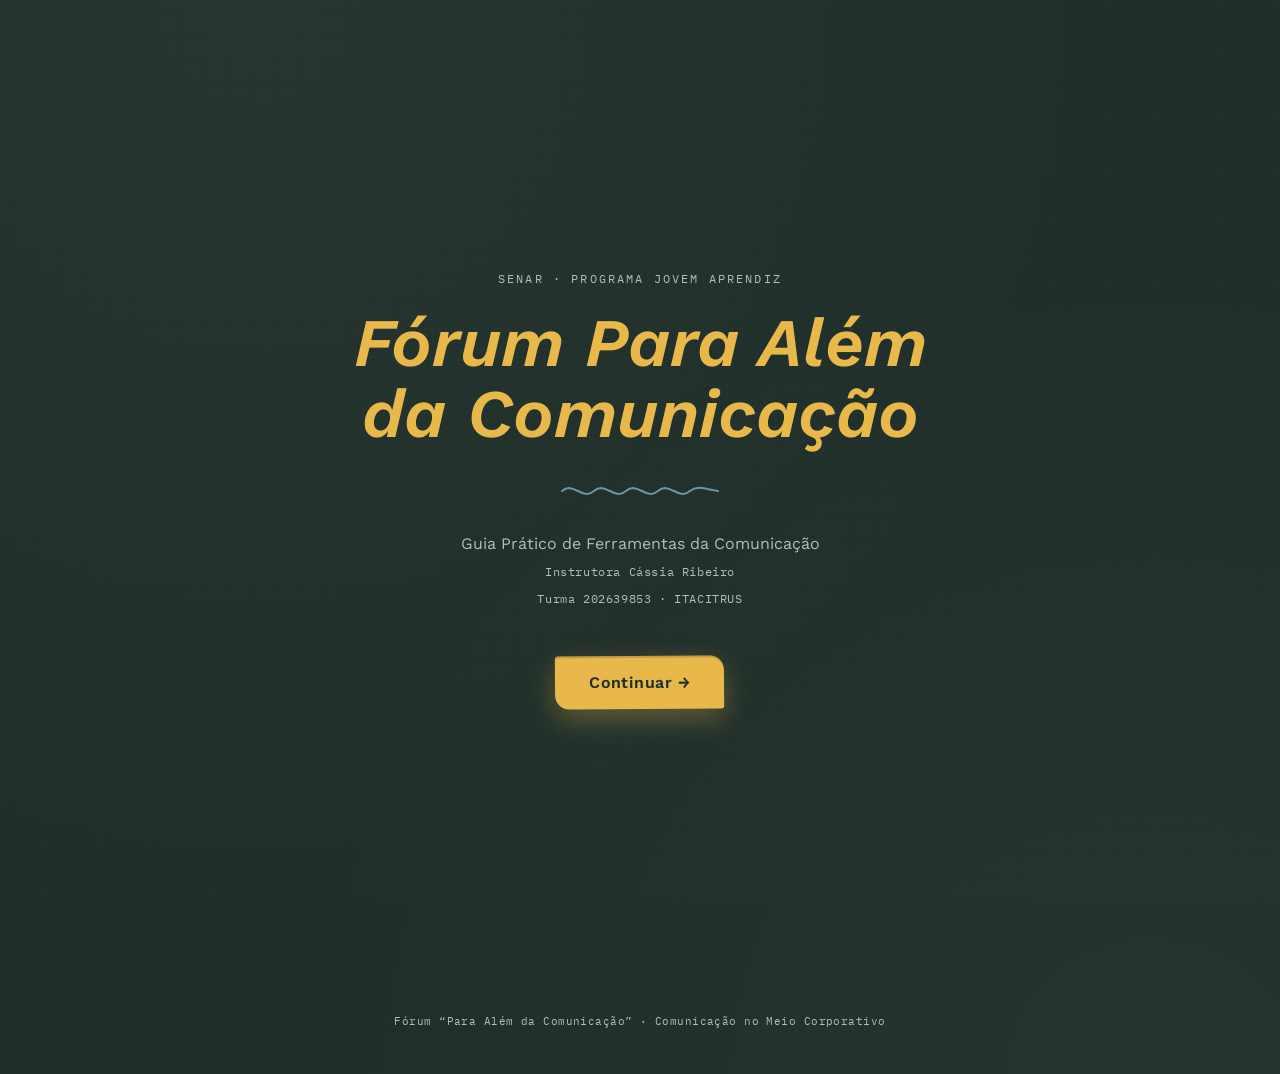
==== commit 30f9ab7f: "creditos" ====
--- a/index.html
+++ b/index.html
@@ -9,6 +9,7 @@
 
 <link rel="stylesheet" href="css/variables.css">
 <link rel="stylesheet" href="css/base.css">
+<link rel="stylesheet" href="css/layout.css">
 <link rel="stylesheet" href="css/cover.css">
 <link rel="stylesheet" href="css/responsive.css">
 </head>
--- a/css/layout.css
+++ b/css/layout.css
@@ -0,0 +1,70 @@
+  /* ---------- GROUPS GRID ---------- */
+  .wrap{ max-width:1080px; margin:0 auto; padding:56px 24px 100px; }
+  .page-head{ margin-bottom:40px; }
+  .back-link{
+    display:inline-flex; align-items:center; gap:6px; text-decoration:none;
+    color:var(--chalk-dim); font-family:'IBM Plex Mono',monospace; font-size:12px;
+    letter-spacing:0.06em; text-transform:uppercase; margin-bottom:22px; cursor:pointer;
+    border:1px solid var(--line); background:rgba(243,239,227,0.03); padding:8px 14px;
+    border-radius:2px 10px; transition:all .2s ease;
+  }
+  .back-link:hover{ color:var(--amber); border-color:rgba(232,184,75,0.5); background:rgba(232,184,75,0.08); }
+  .page-title{ font-size:clamp(28px,4.5vw,42px); font-weight:600; margin:0 0 10px; }
+  .page-desc{ color:var(--chalk-dim); max-width:640px; line-height:1.6; margin:0; }
+
+  .grid{
+    display:grid; grid-template-columns:repeat(auto-fit, minmax(260px,1fr));
+    gap:18px;
+  }
+  .card{
+    position:relative; overflow:hidden;
+    background:var(--board-2);
+    border:1.5px solid rgba(232,184,75,0.28);
+    border-radius:4px 18px 4px 18px;
+    padding:26px 24px 24px;
+    cursor:pointer; text-align:left;
+    transition:transform .22s ease, border-color .22s ease, background .22s ease, box-shadow .22s ease;
+    display:flex; flex-direction:column; min-height:210px;
+    text-decoration:none; color:inherit;
+    box-shadow:0 6px 18px rgba(0,0,0,0.18);
+  }
+  .card:hover{
+    transform:translateY(-5px); border-color:var(--amber); background:var(--board-3);
+    box-shadow:0 14px 32px rgba(0,0,0,0.3), 0 0 0 1px rgba(232,184,75,0.15);
+  }
+  .card .ghost-num{
+    position:absolute; right:10px; top:-6px;
+    font-family:'IBM Plex Mono',monospace; font-size:74px; font-weight:500;
+    color:rgba(243,239,227,0.05); line-height:1; user-select:none;
+  }
+  .card .num{
+    font-family:'IBM Plex Mono',monospace; font-size:12px; color:var(--amber);
+    letter-spacing:0.14em; margin-bottom:10px;
+  }
+  .card h3{ font-family:'Fraunces',serif; font-size:21px; font-weight:600; margin:0 0 12px; line-height:1.25; }
+  .card .q{ font-family:'Work Sans', sans-serif; font-size:15px; color:var(--chalk-dim); line-height:1.5; margin-top:auto; margin-bottom:14px; }
+  .card .card-cta{
+    font-family:'IBM Plex Mono',monospace; font-size:12px; color:var(--amber);
+    letter-spacing:0.06em; display:inline-flex; align-items:center; gap:5px;
+    transition:gap .22s ease;
+  }
+  .card:hover .card-cta{ gap:9px; }
+
+  /* ---------- CTA (botão de link, usado na capa, intro e página de grupos) ---------- */
+  .cta{
+    margin-top:38px; display:inline-flex; align-items:center; gap:10px;
+    background:var(--amber); color:var(--board);
+    border:none;
+    border-radius:3px 14px 3px 14px;
+    padding:17px 34px; font-size:16px; font-weight:600; letter-spacing:0.03em;
+    cursor:pointer; transition:all .22s ease; transform:rotate(-0.4deg);
+    text-decoration:none;
+    box-shadow:0 10px 28px rgba(232,184,75,0.32), 0 2px 0 rgba(0,0,0,0.15) inset;
+  }
+  .cta:hover{
+    background:#f0c667; transform:rotate(0deg) translateY(-3px) scale(1.02);
+    box-shadow:0 14px 34px rgba(232,184,75,0.45), 0 2px 0 rgba(0,0,0,0.15) inset;
+  }
+  .cta:active{ transform:translateY(-1px) scale(0.99); }
+
+  .creditos-link-wrap{ margin-top:32px; text-align:center; }
--- a/css/cover.css
+++ b/css/cover.css
@@ -24,13 +24,3 @@
     font-family:'IBM Plex Mono', monospace; font-size:12px;
     color:var(--chalk-dim); letter-spacing:0.05em; margin-top:2px;
   }
-  .cta{
-    margin-top:38px; display:inline-flex; align-items:center; gap:10px;
-    background:transparent; color:var(--chalk);
-    border:1.5px dashed rgba(243,239,227,0.55);
-    border-radius:3px 14px 3px 14px;
-    padding:14px 28px; font-size:15px; letter-spacing:0.03em;
-    cursor:pointer; transition:all .25s ease; transform:rotate(-0.4deg);
-    text-decoration:none;
-  }
-  .cta:hover{ background:rgba(232,184,75,0.1); border-color:var(--amber); color:var(--amber); transform:rotate(0deg) translateY(-2px); }
